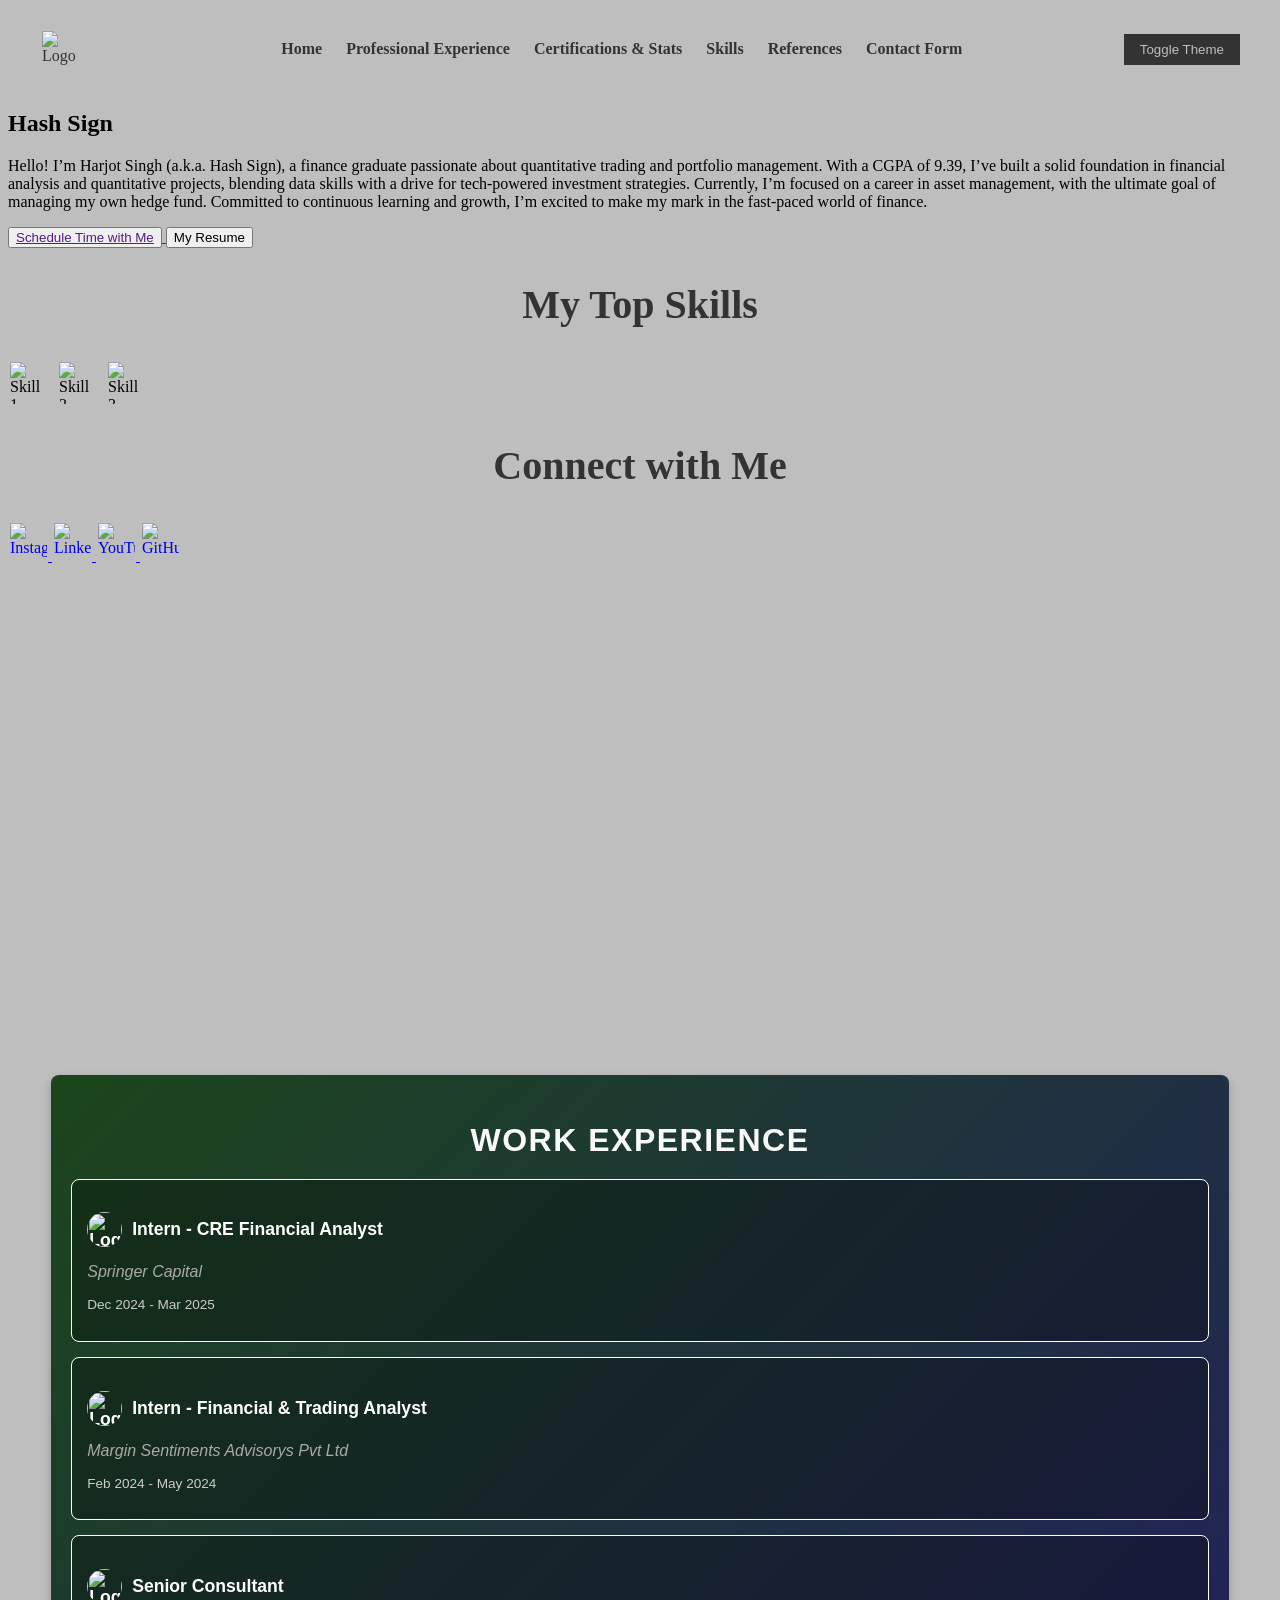
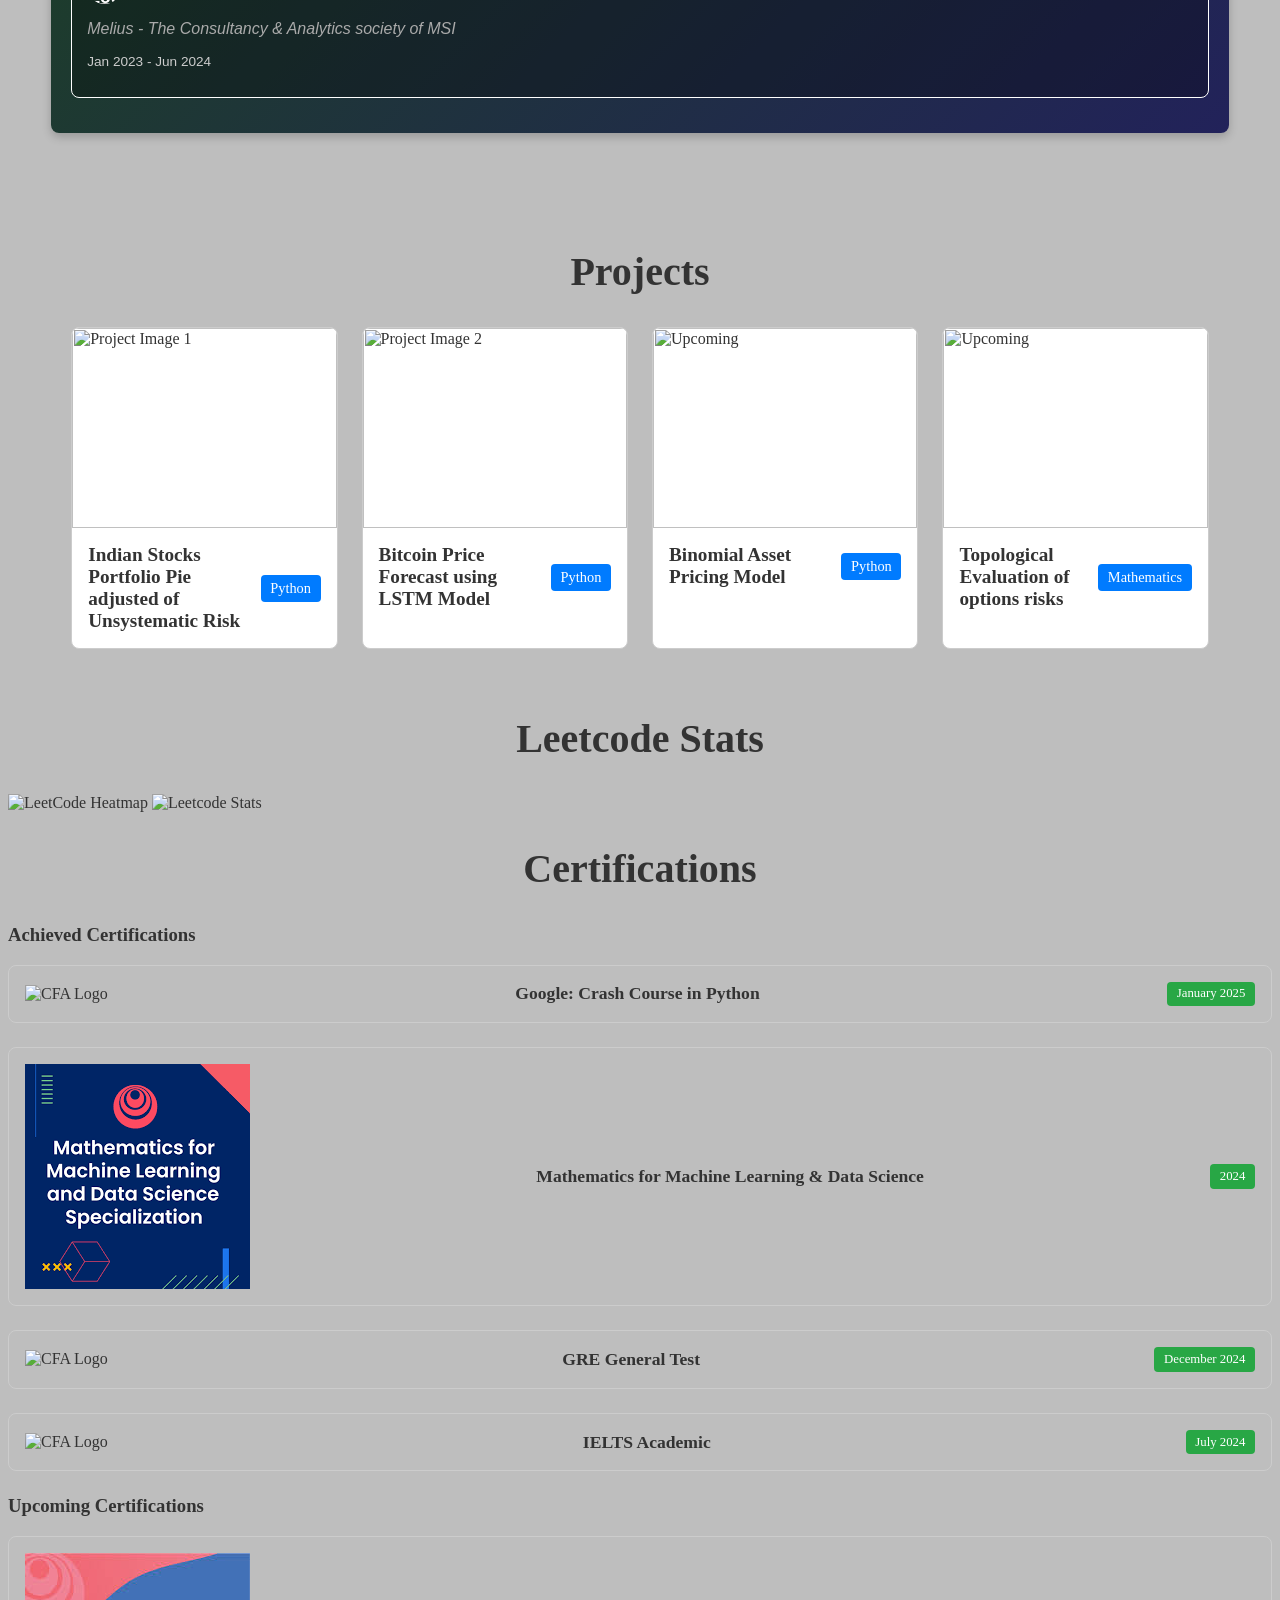
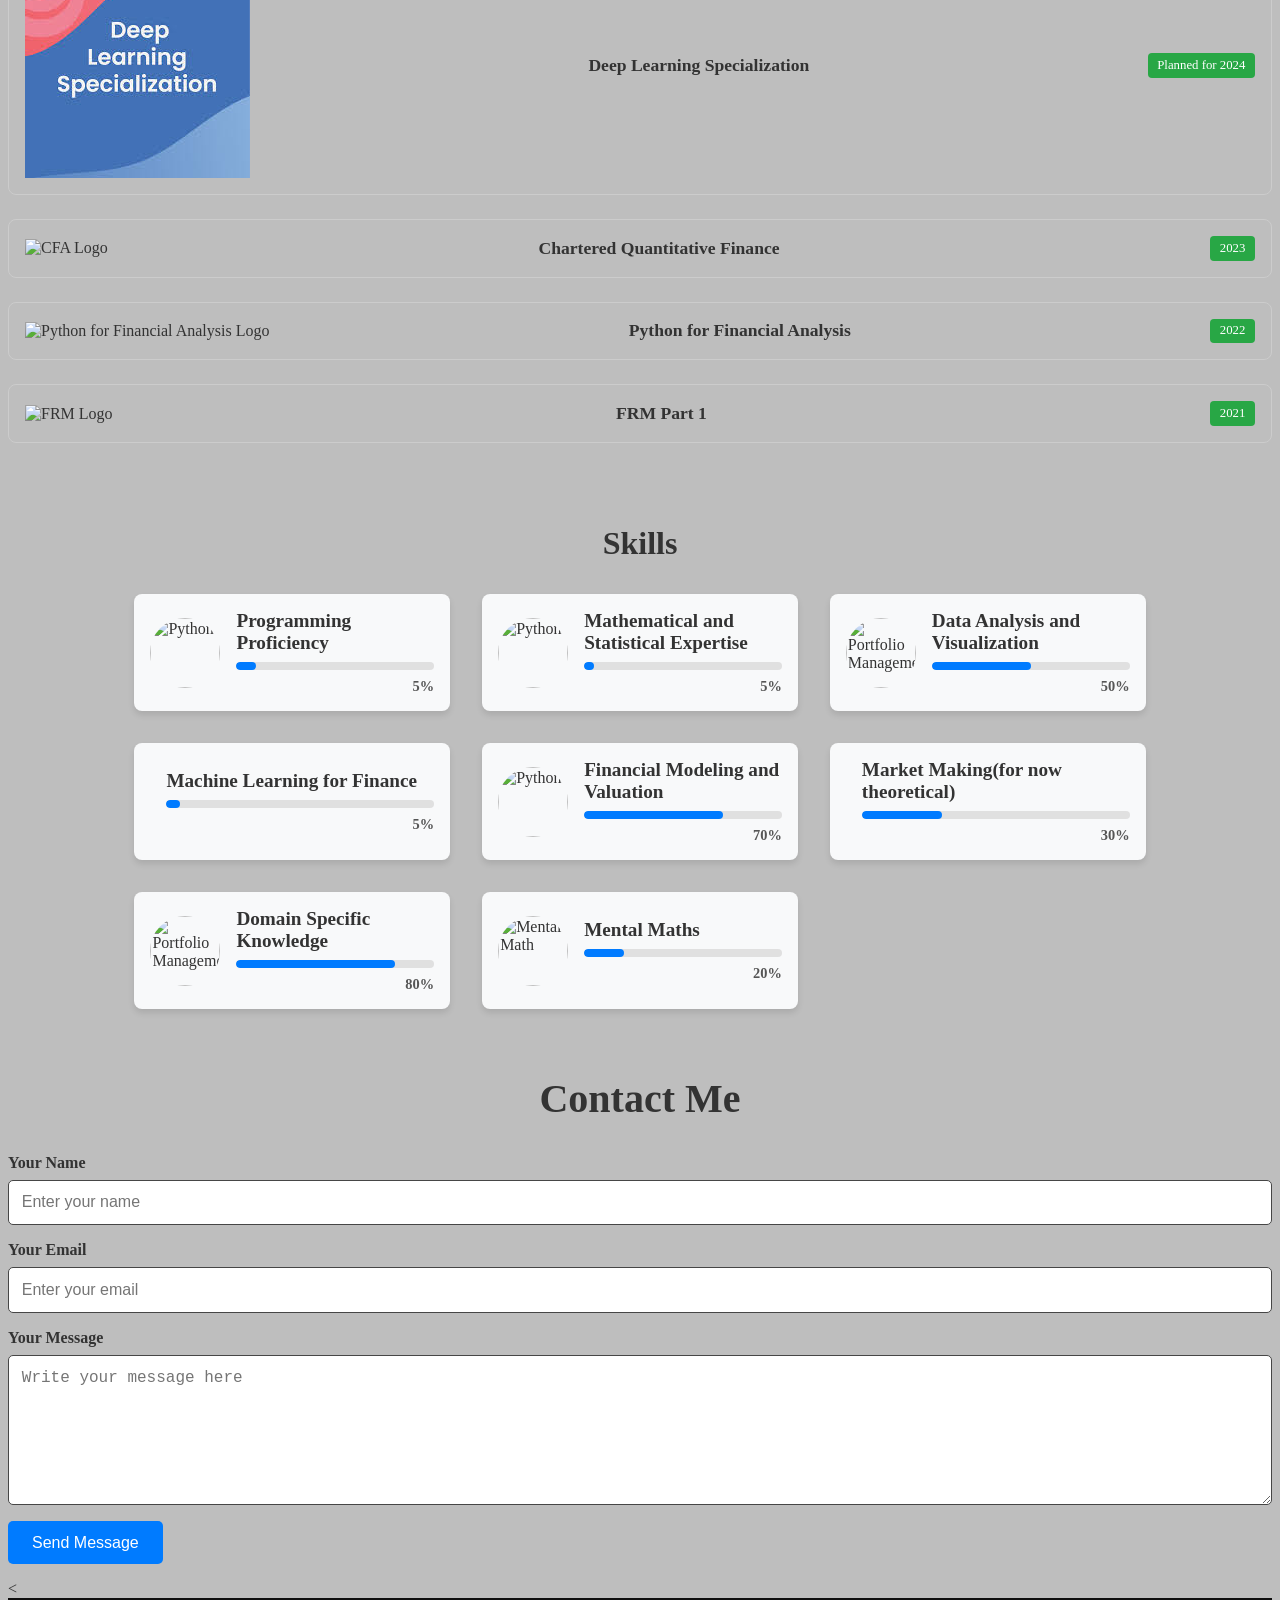
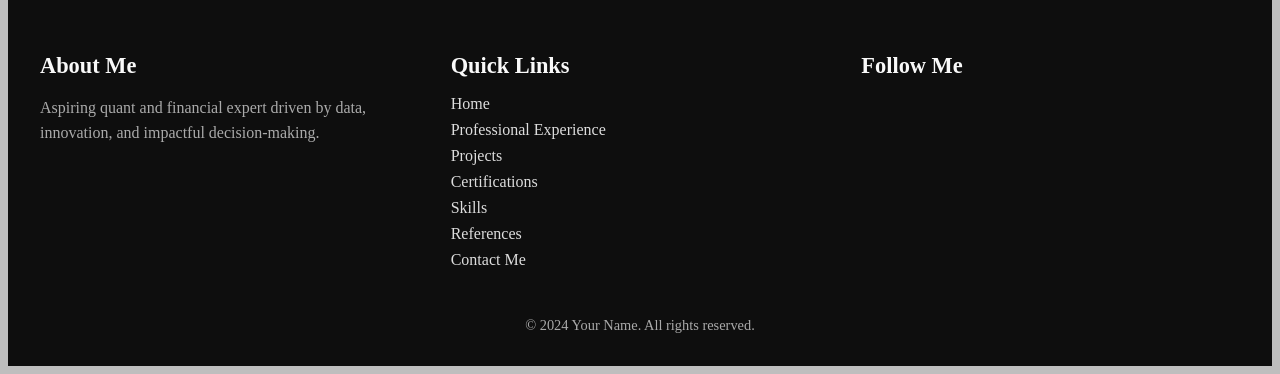
==== Portfolio V2.html @ fdf4fc59 "PortofolioV2 Code" ====
<html lang="en">
<head>
  <meta charset="UTF-8">
  <meta name="viewport" content="width=device-width, initial-scale=1.0">
  <title>Hashsign's Portfolio</title>
  <style>
    :root {
      --bg-light: #bebebe;
      --text-light: #333;
      --bg-dark: #000000;
      --text-dark: #f9f9f9;
    }

    body.light-theme {
      background-color: var(--bg-light);
      color: var(--text-light);
    }

    body.dark-theme {
      background-color: var(--bg-dark);
      color: var(--text-dark);
    }

    .header {
      display: flex;
      justify-content: space-between;
      align-items: center;
      padding: 1rem 2rem;
      background-color: var(--bg-light);
      transition: background-color 0.3s, color 0.3s;
    }

    .header .logo img {
      width: 40px;
      height: 40px;
    }

    .navbar ul {
      list-style: none;
      display: flex;
      gap: 1.5rem;
    }

    .navbar a {
      text-decoration: none;
      color: inherit;
      font-weight: bold;
      transition: color 0.3s;
    }

    .theme-toggle {
      padding: 0.5rem 1rem;
      border: none;
      background-color: var(--text-light);
      color: var(--bg-light);
      cursor: pointer;
      transition: background-color 0.3s, color 0.3s;
    }

    body.dark-theme .header {
      background-color: var(--bg-dark);
    }

    body.dark-theme .theme-toggle {
      background-color: var(--text-dark);
      color: var(--bg-dark);
    }

    @media (max-width: 1024px) {
  .project-grid {
    grid-template-columns: repeat(2, 1fr); /* 2 columns for tablets */
  }
}

@media (max-width: 768px) {
  .project-grid {
    grid-template-columns: 1fr; /* 1 column for mobile */
  }
}

  </style>
</head>
<body class="light-theme">
  <header class="header">
    <div class="logo">
      <img src="C:\Users\91701\Downloads\file.png" alt="Logo">
    </div>
    <nav class="navbar">
      <ul>
        <li><a href="#home">Home</a></li>
        <li><a href="#experience">Professional Experience</a></li>
        <li><a href="#certifications">Certifications & Stats</a></li>
        <li><a href="#skills">Skills</a></li>
        <li><a href="#references">References</a></li>
        <li><a href="#contact">Contact Form</a></li>
      </ul>
    </nav>
    <button class="theme-toggle rounded-lg">Toggle Theme</button>
  </header>

  <script>
    document.querySelector('.theme-toggle').addEventListener('click', () => {
      document.body.classList.toggle('dark-theme');
      document.body.classList.toggle('light-theme');
    });
  </script>

<link href="https://cdn.jsdelivr.net/npm/tailwindcss@2.2.19/dist/tailwind.min.css" rel="stylesheet">
<style>
  /* Additional custom styles */
  .home-section {
    background-color: #bebebe;
    color: rgb(0, 0, 0);
  }

  .icon {
    width: 40px;
    height: 40px;
    object-fit: contain;
  }

  /* For the animations */
  .lottie-container {
    display: flex;
    justify-content: center;
    align-items: center;
  }

  /* Aligning the container */
  .container {
    display: flex;
    flex-direction: column;
    align-items: flex-start;
    justify-content: space-between;
  }

    /* Section Styling */
    .project-section {
      position: relative;
      width: 90%;
      margin: 0 auto;
      padding: 8rem 0;
      border-radius: 12px;
      overflow: hidden;
    }

    /* Background Video */
    .video-background {
      position: absolute;
      top: 0;
      left: 0;
      width: 100%;
      height: 100%;
      object-fit: cover;
      z-index: -1;
      opacity: 0.5; /* Optional: To dim the video */
      animation: fadeIn 10s ease-in-out infinite;
    }

    /* Animation for video */
    @keyframes fadeIn {
      0% {
        opacity: 0;
      }
      50% {
        opacity: 1;
      }
      100% {
        opacity: 0;
      }
    }

    .section-title {
      font-size: 2.5rem;
      font-weight: bold;
      color: rgb(0, 0, 0);
      text-align: center;
      margin-bottom: 1.5rem;
    }

    .project-card {
      transition: transform 0.3s ease-in-out;
    }

    .project-card:hover {
      transform: scale(1.05);
    }

    .group:hover .group-hover\:opacity-100 {
      opacity: 1;
    }

    .group-hover\:opacity-100 {
      opacity: 0;
      transition: opacity 0.3s ease-in-out;
    }
</style>
</head>

<body class="bg-white text-black">

<section id="home" class="flex flex-col lg:flex-row p-4 home-section">
  <!-- Left Side -->
  <div class="w-full lg:w-3/5 ml-8 mb-8 lg:mb-0">
    <h1 class="text-5xl font-bold tracking-wide">
      Hash <span class="text-green-500">Sign</span>
    </h1>
    <p class="mt-4 text-lg text-black">
      Hello! I’m Harjot Singh (a.k.a. Hash Sign), a finance graduate passionate about quantitative trading and portfolio management. With a CGPA of 9.39, I’ve built a solid foundation in financial analysis and quantitative projects, blending data skills with a drive for tech-powered investment strategies. Currently, I’m focused on a career in asset management, with the ultimate goal of managing my own hedge fund. Committed to continuous learning and growth, I’m excited to make my mark in the fast-paced world of finance.
    </p>

    <div class="mt-6 flex space-x-6">
        <button class="bg-purple-900 text-white px-4 py-2 rounded-lg hover:bg-gray-300 transition duration-200 ease-in-out"> <!-- Calendly link widget -->
      <link href="https://assets.calendly.com/assets/external/widget.css" rel="stylesheet">
      <script src="https://assets.calendly.com/assets/external/widget.js" type="text/javascript" async></script>
      <a href="" onclick="Calendly.initPopupWidget({url: 'https://calendly.com/harjotsinghbumbrah?background_color=000000&text_color=ffffff&primary_color=46ff5c'});return false" class="text-white hover:underline">
        Schedule Time with Me
        </button>
      </a>

      <!-- Resume Download -->
      <a href="C:\Users\91701\OneDrive\Desktop\Profile stuff\harjot singh cv Final.docx" download>
        <button class="bg-green-900 text-white px-4 py-2 rounded-lg hover:bg-gray-300 transition duration-200 ease-in-out">
          My Resume
        </button>
      </a>
    </div>

    <div class="flex space-x-6 t-8" style="margin-top: 2rem; justify-content: ;">
      <!-- My Top Skills Section -->
      <div class="w-1/2 flex flex-col items-left">
        <h2 class="text-xl font-semibold mb-4 justify-left">My Top Skills</h2>
        <div class="flex space-x-6">
          <a class="hover:opacity-80" title="Coding">
            <img src="https://cdn.iconscout.com/icon/free/png-256/free-code-icon-download-in-svg-png-gif-file-formats--dev-beautiful-single-color-icons-pack-miscellaneous-460136.png?f=webp&w=256" alt="Skill 1" class="icon" style="width: 45px; height: 45px;">
          </a>
          <a class="hover:opacity-80" title="Excel">
            <img src="https://upload.wikimedia.org/wikipedia/commons/thumb/7/73/Microsoft_Excel_2013-2019_logo.svg/1200px-Microsoft_Excel_2013-2019_logo.svg.png" alt="Skill 2" class="icon" style="width: 45px; height: 45px;">
          </a>
          <a class="hover:opacity-80" title="Quantitative Analysis">
            <img src="https://cdn-icons-png.flaticon.com/512/3898/3898167.png" alt="Skill 3" class="icon" style="width: 45px; height: 45px;">
          </a>
        </div>
      </div>
    
      <!-- Connect with Me Section -->
      <div class="w-1/2 flex flex-col items-left">
        <h2 class="text-xl font-semibold mb-4 justify-left">Connect with Me</h2>
        <div class="flex space-x-6">
          <a href="https://www.instagram.com/hashsignn" class="hover:opacity-80" title="Instagram">
            <img src="https://cdn-icons-png.flaticon.com/512/1384/1384063.png" alt="Instagram" class="icon">
          </a>
          <a href="https://www.linkedin.com/in/hashsign" class="hover:opacity-80" title="LinkedIn">
            <img src="https://encrypted-tbn0.gstatic.com/images?q=tbn:ANd9GcQu8pBeH_oRf2_gRydB1LAKc1cpojYZ990uiw&s" alt="LinkedIn" class="icon">
          </a>
          <a href="https://www.youtube.com/@Hashsignn" class="hover:opacity-80" title="YouTube">
            <img src="https://cdn-icons-png.flaticon.com/512/270/270834.png" alt="YouTube" class="icon">
          </a>
          <a href="https://github.com/HashsignF1" class="hover:opacity-80" title="GitHub">
            <img src="https://cdn.worldvectorlogo.com/logos/github-icon-2.svg" alt="GitHub" class="icon">
          </a>
        </div>
      </div>
    </div>
  </div>    

  <!-- Right Side (Animations) -->
  <div class="w-full lg:w-2/5 flex items-center justify-right mt-8 lg:mt-0 lottie-container">
    <!-- Animation Placeholder -->
    <script src="https://unpkg.com/@dotlottie/player-component@latest/dist/dotlottie-player.mjs" type="module"></script> 
    <dotlottie-player src="https://lottie.host/a9c59b0d-b3c7-428f-a230-1799518fbe53/Qd9DcHjl74.json" background="transparent" speed="1" style="width: 460px; height: 460px;" loop autoplay></dotlottie-player>
  </div>
</section>

<script>
  // JavaScript for Calendly Widget (already embedded)
  window.onload = function() {
    Calendly.initPopupWidget({url: 'https://calendly.com/harjotsinghbumbrah?background_color=000000&text_color=ffffff&primary_color=46ff5c'});
  };
</script>


<section style="
width: 90%; 
margin: 50px auto; 
padding: 20px; 
background: linear-gradient(135deg, #1b461b, #22225a); 
border-radius: 8px; 
font-family: Arial, sans-serif; 
color: #fff;
box-shadow: 0 4px 10px rgba(0, 0, 0, 0.2);">

<h2 style="
  text-align: center; 
  font-size: 2rem; 
  margin-bottom: 20px; 
  text-transform: uppercase; 
  letter-spacing: 1.5px;
  Color:var(--text-dark)">Work Experience</h2>

<!-- <div class="experience" style="
  margin-bottom: 15px; 
  padding: 15px; 
  border: 1px solid #fff; 
  border-radius: 8px; 
  cursor: pointer; 
  background: rgba(0, 0, 0, 0.3); 
  transition: transform 0.3s ease, background 0.3s ease;" 
  onclick="this.querySelector('.expanded-info').style.display = this.querySelector('.expanded-info').style.display === 'block' ? 'none' : 'block'">
  
  <p style="
    font-size: 1.1rem; 
    font-weight: bold; 
    margin-bottom: 5px; 
    display: flex; 
    align-items: center;">
  <script src="https://unpkg.com/@dotlottie/player-component@latest/dist/dotlottie-player.mjs" type="module"></script> 
    <dotlottie-player src="https://lottie.host/63112ea8-68a7-4d41-b53b-ce116d77ce52/S8GcU3rHKn.json" background="transparent" speed="1" style="width: 35px; height: 35px;" loop autoplay alt="Logo" style="margin-right: 10px; border-radius: 50%;"> </dotlottie-player>Portfolio Manager
  </p>
  <p style="
    font-style: italic; 
    color: #aaa;">ABC Investments, Singapore</p>
  <p style="
    font-size: 0.85rem; 
    color: #ccc;">Jan 2021 - Present</p>
  <div class="expanded-info" style="display: none; margin-top: 10px; font-size: 0.9rem; line-height: 1.6;">
    <p>Managed diverse portfolios, increased client returns by 15%, and implemented quantitative investment strategies.</p>
  </div>
</div> -->

<div class="experience" style="
  margin-bottom: 15px; 
  padding: 15px; 
  border: 1px solid #fff; 
  border-radius: 8px; 
  cursor: pointer; 
  background: rgba(0, 0, 0, 0.3); 
  transition: transform 0.3s ease, background 0.3s ease;" 
  onclick="this.querySelector('.expanded-info').style.display = this.querySelector('.expanded-info').style.display === 'block' ? 'none' : 'block'">
  
  <p style="
    font-size: 1.1rem; 
    font-weight: bold; 
    margin-bottom: 5px; 
    display: flex; 
    align-items: center;">
    <img src="C:\Users\91701\OneDrive\Desktop\Portfolio\1663089101673.jpg" alt="Logo" style="margin-right: 10px; border-radius: 50%; width: 35px; height: 35px;">Intern - CRE Financial Analyst 
  </p>
  <p style="
  font-style: italic; 
    color: #aaa;">Springer Capital</p>
  <p style="
    font-size: 0.85rem; 
    color: #ccc;">Dec 2024 - Mar 2025</p>
  <div class="expanded-info" style="display: none; margin-top: 10px; font-size: 0.9rem; line-height: 1.6;">
    <p>Securing Grants for partnered consultancy firm(s) researching, filtering and storing data relevant to Real estate financing and development, FPOC to Investors/Brokers, preparation of Investment and loan decks.</p>
  </div>
</div>

<div class="experience" style="
  margin-bottom: 15px; 
  padding: 15px; 
  border: 1px solid #fff; 
  border-radius: 8px; 
  cursor: pointer; 
  background: rgba(0, 0, 0, 0.3); 
  transition: transform 0.3s ease, background 0.3s ease;" 
  onclick="this.querySelector('.expanded-info').style.display = this.querySelector('.expanded-info').style.display === 'block' ? 'none' : 'block'">
  
  <p style="
    font-size: 1.1rem; 
    font-weight: bold; 
    margin-bottom: 5px; 
    display: flex; 
    align-items: center;">
    <img src="C:\Users\91701\OneDrive\Desktop\Portfolio\1630659324303.jpg" alt="Logo" style="margin-right: 10px; border-radius: 50%;  width: 35px; height: 35px;">Intern - Financial & Trading Analyst  
  </p>
  <p style="
    font-style: italic; 
    color: #aaa;">Margin Sentiments Advisorys Pvt Ltd</p>
  <p style="
    font-size: 0.85rem; 
    color: #ccc;">Feb 2024 - May 2024</p>
  <div class="expanded-info" style="display: none; margin-top: 10px; font-size: 0.9rem; line-height: 1.6;">
    <p>Developed and back-tested trading strategies using technical indicators while analyzing market trends, observed client portfolios, prepared detailed reports, and tailored strategies to diversify risk.</p>
  </div>
</div>

<div class="experience" style="
  margin-bottom: 15px; 
  padding: 15px; 
  border: 1px solid #fff; 
  border-radius: 8px; 
  cursor: pointer; 
  background: rgba(0, 0, 0, 0.3); 
  transition: transform 0.3s ease, background 0.3s ease;" 
  onclick="this.querySelector('.expanded-info').style.display = this.querySelector('.expanded-info').style.display === 'block' ? 'none' : 'block'">
  
  <p style="
    font-size: 1.1rem; 
    font-weight: bold; 
    margin-bottom: 5px; 
    display: flex; 
    align-items: center;">
    <img src="C:\Users\91701\OneDrive\Desktop\Portfolio\meliuscac_cover.jpg" alt="Logo" style="margin-right: 10px; border-radius: 50%;  width: 35px; height: 35px;">Senior Consultant
  </p>
  <p style="
    font-style: italic; 
    color: #aaa;">Melius - The Consultancy & Analytics society of MSI</p>
  <p style="
    font-size: 0.85rem; 
    color: #ccc;">Jan 2023 - Jun 2024</p>
  <div class="expanded-info" style="display: none; margin-top: 10px; font-size: 0.9rem; line-height: 1.6;">
    <p>Led a team of 8 to to provide consultancy to an ed-tech startup, reaching 20,000+ users, and boosted school profitability by 30%. Secured INR 15 lakh CSR funding and managed logistics for 2 major inter-college events.</p>
  </div>
</div>

</section>

  <style>
    /* Styling the "View More" Button */
    .view-more-btn {
      background-color: rgba(255, 255, 255, 0.708);
      color: rgb(0, 0, 0);
      padding: 0.2rem 0.5rem;
      border-radius: 8px;
      cursor: pointer;
      transition: all 0.3s ease-in-out;
      display: inline-block;
      margin-top: 1rem; 
    }
    
    /* Glowing effect when clicked */
    .view-more-btn:active {
      box-shadow: 0 0 15px 5px rgba(139, 46, 216, 0.8);
    }
    
    /* Hide by default */
    .hidden {
      display: none;
    }
  
    /* Styling the full paragraph overlay */
    .absolute {
      position: absolute;
    }
  
    .overflow-auto {
      max-height: 100%;
    }
  </style>
  
  <script>
    function toggleParagraph(id) {
      const element = document.getElementById(id);
      if (element.classList.contains('hidden')) {
        element.classList.remove('hidden');
      } else {
        element.classList.add('hidden');
      }
    }
  </script>
  
  <script>
    function toggleParagraph(id) {
      const element = document.getElementById(id);
      if (element.classList.contains('hidden')) {
        element.classList.remove('hidden');
      } else {
        element.classList.add('hidden');
      }
    }
  </script>
  
 
  <!DOCTYPE html>
  <html lang="en">
  <head>
    <meta charset="UTF-8">
    <meta name="viewport" content="width=device-width, initial-scale=1.0">
    <title>Projects</title>
    <style>
      /* General Section Styling */
      .projects {
        padding: 2rem;
        max-width: 90%;
        margin: 0 auto;
      }
  
      h2 {
        font-size: 2.5rem;
        font-weight: bold;
        color: #333;
        text-align: center;
        margin-bottom: 2rem;
      }
  
      /* Project Grid Layout */
      .project-grid {
        display: grid;
        grid-template-columns: repeat(4, 1fr);
        gap: 1.5rem;
      }
  
      /* Project Item Styling */
      .project-item {
        border: 1px solid #ccc;
        border-radius: 8px;
        overflow: hidden;
        transition: transform 0.3s, background-color 0.3s;
        background-color: #fff;
      }
  
      .project-item:hover {
        transform: scale(1.05);
        background-color: #f5f5f5;
      }
  
      /* Image and Project Content */
      .project-image {
        width: 100%;
        height: 200px;
        object-fit: cover;
      }
  
      .project-content {
        padding: 1rem;
      }
  
      .project-header {
        display: flex;
        justify-content: space-between;
        align-items: center;
      }
  
      .project-title {
        font-size: 1.2rem;
        font-weight: bold;
        margin: 0;
      }
  
      .project-tag {
        font-size: 0.9rem;
        background-color: #007bff;
        color: #fff;
        padding: 0.3rem 0.6rem;
        border-radius: 4px;
      }
  
      /* Details Section */
      .project-details {
        display: none;
        margin-top: 1rem;
        font-size: 0.9rem;
        color: #555;
      }
  
      .project-item.expanded .project-details {
        display: block;
      }
  
      .view-code {
        text-decoration: none;
        color: #007bff;
        font-weight: bold;
      }
    </style>
  </head>
  <body>
  
  <!-- Projects Section -->
  <section class="projects" id="projects p-24">
    <h2>Projects</h2>
  
    <div class="project-grid">
      <!-- Project 1 -->
     <div class="project-item" onclick="toggleProjectDetails(this)"> 
        <img src="C:\Users\91701\OneDrive\Desktop\Portfolio\Screenshot 2024-12-04 081425.png" alt="Project Image 1" class="project-image">
        <div class="project-content">
          <div class="project-header">
            <h3 class="project-title">Indian Stocks Portfolio Pie adjusted of Unsystematic Risk</h3>
            <span class="project-tag">Python</span>
          </div>
          <div class="project-details">
            <p>Unsystematic Risk adjusted weighted-portfolio creation using efficient frontier, performance measures like Sharpe,  Jenson, and Treynor measures while forecasting profit distribution and VaR using Monte Carlo Simulation. resulting in a 41% max return for a window of 252 trading days</p>
            <a href="https://github.com/your-repo" target="_blank" class="view-code">View Code</a>
          </div>
        </div>
      </div>
  
      <!-- Project 2 -->
      <div class="project-item" onclick="toggleProjectDetails(this)">
        <img src="C:\Users\91701\OneDrive\Desktop\Portfolio\Screenshot 2024-12-04 083357.png" alt="Project Image 2" class="project-image">
        <div class="project-content">
          <div class="project-header">
            <h3 class="project-title">Bitcoin Price Forecast using LSTM Model</h3>
            <span class="project-tag">Python</span>
          </div>
          <div class="project-details">
            <p>Forecasted Bitcoin price amidst volatility using the LSTM Model in Python for a trading window of 45 days, achieved model accuracy of 70% in back-testing.</p>
            <a href="https://github.com/your-repo" target="_blank" class="view-code">View Code</a>
          </div>
        </div>
      </div>
  
      <!-- Project 3 -->
      <div class="project-item" onclick="toggleProjectDetails(this)">
        <img src="https://via.placeholder.com/400x200" alt="Upcoming" class="project-image">
        <div class="project-content">
          <div class="project-header">
            <h3 class="project-title">Binomial Asset Pricing Model</h3>
            <span class="project-tag">Python</span>
          </div>
          <div class="project-details">
            <p></p>
            <a href="https://github.com/your-repo" target="_blank" class="view-code">View Code</a>
          </div>
        </div>
      </div>
  
      <!-- Project 4 -->
      <div class="project-item" onclick="toggleProjectDetails(this)">
        <img src="https://via.placeholder.com/400x200" alt="Upcoming" class="project-image">
        <div class="project-content">
          <div class="project-header">
            <h3 class="project-title">Topological Evaluation of options risks</h3>
            <span class="project-tag">Mathematics</span>
          </div>
          <div class="project-details">
            <p></p>
            <a href="https://github.com/your-repo" target="_blank" class="view-code">View Code</a>
          </div>
        </div>
      </div>

    </div>
  </section>
  
  <script>
    function toggleProjectDetails(projectItem) {
      projectItem.classList.toggle('expanded');
    }
  </script>
  
  <section id="certifications" class="p-24">
    <div class="flex">
      <!-- Leetcode Stats Section -->
      <div class="w-1/3">
        <h2 class="text-2xl font-bold text-black">Leetcode Stats</h2>
        <img src="https://leetcard.jacoblin.cool/HashSign?theme=light&font=Jaldi&ext=heatmap" 
             alt="LeetCode Heatmap" 
             class="w-full h-auto mb-4">
        <img src="https://github-readme-stats.vercel.app/api?username=HashsignF1&theme=vue&show_icons=true" 
             alt="Leetcode Stats" 
             class="w-full h-auto mb-4">
      </div>
  
     
     <!-- Certifications Section -->
     <div class="w-2/3 pl-8">
      <h2 class="text-2xl font-bold text-black">Certifications</h2><!-- Achieved Certifications -->
      <div class="w-full mt-4">
        <h3 class="text-xl font-semibold">Achieved Certifications</h3>
        <div class="certification-item" onclick="toggleCertificationDetails(this)">
          <div class="certification-header">
            <!-- Certification Logo -->
            <img src="https://s3.amazonaws.com/coursera_assets/meta_images/generated/XDP/XDP~COURSE!~python-crash-course/XDP~COURSE!~python-crash-course.jpeg" alt="CFA Logo" class="w-12 h-12 mr-4">
            <h3 class="certification-title">Google: Crash Course in Python</h3>
            <span class="certification-badge">January 2025</span>
          </div>
          <div class="certification-details">
            <p></p>
          </div>
        </div>

        <div class="certification-item">
          <div class="certification-header">
            <!-- Certification Logo -->
            <img src="[data-uri]" alt="FRM Part 2 Logo" class="w-12 h-12 mr-4">
            <h3 class="certification-title">Mathematics for Machine Learning & Data Science</h3>
            <span class="certification-badge">2024</span>
          </div>
          <div class="certification-details">
            <p>Preparing for FRM Part 2, focusing on risk management strategies and credit risk measurement.</p>
          </div>
        </div>

        <div class="certification-item" onclick="toggleCertificationDetails(this)">
          <div class="certification-header">
            <!-- Certification Logo -->
            <img src="https://encrypted-tbn0.gstatic.com/images?q=tbn:ANd9GcRWloJGyrX7ADZo8zvzKYrh_sOeg961ArCF-Q&s" alt="CFA Logo" class="w-12 h-12 mr-4">
            <h3 class="certification-title">GRE General Test</h3>
            <span class="certification-badge">December 2024</span>
          </div>
          <div class="certification-details">
            <p></p>
          </div>
        </div>

        <div class="certification-item" onclick="toggleCertificationDetails(this)">
          <div class="certification-header">
            <!-- Certification Logo -->
            <img src="https://encrypted-tbn0.gstatic.com/images?q=tbn:ANd9GcRxS1BsAyugAuw0gnPDh084eDrTkA59oXRVbA&s" alt="CFA Logo" class="w-12 h-12 mr-4">
            <h3 class="certification-title justify-content">IELTS Academic</h3>
            <span class="certification-badge">July 2024</span>
          </div>
          <div class="certification-details">
            <p><B>Listening: 9 Speaking: 7.5 Writing: 7.5 Reading: 9 Overall: 8.5/9</B></p>
          </div>
        </div>
       </div> 
  
                
                <div class="w-full mt-8">
                  <h3 class="text-xl font-semibold">Upcoming Certifications</h3>
                  <div class="certification-item">
                    <div class="certification-header">
                      <!-- Certification Logo -->
                      <img src="[data-uri]" alt="CFA Level 2 Logo" class="w-12 h-12 mr-4">
                      <h3 class="certification-title">Deep Learning Specialization</h3>
                      <span class="certification-badge">Planned for 2024</span>
                    </div>
                    <div class="certification-details">
                      <p>
                        Hyperparameter Tuning, Regularization and Optimization, Structuring Machine Learning Projects, Convolutional Neural Network, Sequence Models</p>
                    </div>
                  </div>
        
                  
                  <div class="certification-item" onclick="toggleCertificationDetails(this)">
                    <div class="certification-header">
                      <!-- Certification Logo -->
                      <img src="https://yt3.googleusercontent.com/ytc/AIdro_ni4mmp6vq0HHyPP7J0JxiZGa-Jfp3PPfM5bvQArv9sYQ=s900-c-k-c0x00ffffff-no-rj" alt="CFA Logo" class="w-12 h-12 mr-4">
                      <h3 class="certification-title">Chartered Quantitative Finance</h3>
                      <span class="certification-badge">2023</span>
                    </div>
                    <div class="certification-details">
                      <p></p>
                    </div>
                  </div>
      
                  <div class="certification-item" onclick="toggleCertificationDetails(this)">
                    <div class="certification-header">
                      <!-- Certification Logo -->
                      <img src="https://images.credly.com/images/b790eb12-ecb3-4b94-89be-61aa40c92e7c/image.png" alt="Python for Financial Analysis Logo" class="w-12 h-12 mr-4">
                      <h3 class="certification-title">Python for Financial Analysis</h3>
                      <span class="certification-badge">2022</span>
                    </div>
                    <div class="certification-details">
                      <p></p>
                    </div>
                  </div> 
      
                  <div class="certification-item" onclick="toggleCertificationDetails(this)">
                    <div class="certification-header">
                      <!-- Certification Logo --->
                      <img src="https://www.garp.org/hubfs/Portal/Certificates/certifiedFRM.png" alt="FRM Logo" class="w-12 h-12 mr-4">
                      <h3 class="certification-title">FRM Part 1</h3>
                      <span class="certification-badge">2021</span>
                    </div>
                    <div class="certification-details">
                      <p></p>
                    </div>
                  </div>
                </div>
              </div>    
              </div>

              
      <style>
        .certifications {
          padding: 3rem;
          max-width: 600px;
          margin: 0 auto;
        }
        
        .certification-item {
          border: 1px solid #ccc;
          border-radius: 8px;
          padding: 1rem;
          margin-bottom: 1.5rem;
          transition: transform 0.3s, background-color 0.3s;
          cursor: pointer;
        }
        
        .certification-item:hover {
          transform: scale(1.02);
          background-color: #f5f5f5;
        }
        
        .certification-header {
          display: flex;
          justify-content: space-between;
          align-items: center;
        }
        
        .certification-title {
          font-size: 1.1rem;
          font-weight: bold;
          margin: 0;
        }
        
        .certification-details {
          display: none;
          margin-top: 1rem;
          font-size: 0.9rem;
          color: #555;
        }
        
        .certification-item.expanded .certification-details {
          display: block;
        }
        
        .certification-badge {
          background-color: #28a745;
          color: #fff;
          padding: 0.3rem 0.6rem;
          border-radius: 4px;
          font-size: 0.8rem;
        }
      </style>
    <script>
    function toggleCertificationDetails(element) {
      element.classList.toggle('expanded');
    }
    </script>
  </section>

  
<section class="skills-section" id="skills">
  <h2 class="skills-title">Skills</h2>

  <div class="skills-grid">
    <!-- Skill 1 -->
    <div class="skill-item">
      <div class="skill-media">
        <img src="https://encrypted-tbn0.gstatic.com/images?q=tbn:ANd9GcSq0Pw0WiD1CJI4ZKFwmjP9uaatqk5ICQSglA&s" alt="Python" />
      </div>
      <div class="skill-content">
        <h3> Programming Proficiency</h3>
        <div class="skill-bar">
          <div class="skill-bar-fill" style="width: 10%;"></div>
        </div>
        <span class="skill-percentage">5%</span>
      </div>
    </div>

    <!-- Skill 2 -->
    <div class="skill-item">
      <div class="skill-media">
        <img src="https://encrypted-tbn0.gstatic.com/images?q=tbn:ANd9GcTHM_CoW4bvRmaDACxbyYpjcQkhkX1hOfDaBw&s" alt="Python" />
      </div>
      <div class="skill-content">
        <h3>Mathematical and Statistical Expertise        </h3>
        <div class="skill-bar">
          <div class="skill-bar-fill" style="width: 5%;"></div>
        </div>
        <span class="skill-percentage">5%</span>
      </div>
    </div>

    <!-- Skill 3 -->
    <div class="skill-item">
      <div class="skill-media">
        <img src="https://upload.wikimedia.org/wikipedia/commons/d/dc/Black-Scholes_surface_plot_with_random_paths.svg" alt="Portfolio Management" />
      </div>
      <div class="skill-content">
        <h3>Data Analysis and Visualization</h3>
        <div class="skill-bar">
          <div class="skill-bar-fill" style="width: 50%;"></div>
        </div>
        <span class="skill-percentage">50%</span>
      </div>
    </div>

    <!-- Skill 4 -->
    <div class="skill-item">
      <div class="skill-media">
        <script src="https://unpkg.com/@dotlottie/player-component@2.7.12/dist/dotlottie-player.mjs" type="module"></script>
        <dotlottie-player src="https://lottie.host/698ba59d-f220-474a-99a0-89bed214f432/lD6kLr7hUi.lottie" background="transparent" speed="1" style="width: 100px; height: 100px" loop autoplay></dotlottie-player>
      </div>
      <div class="skill-content">
        <h3>Machine Learning for Finance
        </h3>
        <div class="skill-bar">
          <div class="skill-bar-fill" style="width: 5%;"></div>
        </div>
        <span class="skill-percentage">5%</span>
      </div>
    </div>
  
     <!-- Skill 1 -->
     <div class="skill-item">
      <div class="skill-media">
        <img src="https://upload.wikimedia.org/wikipedia/commons/thumb/7/73/Microsoft_Excel_2013-2019_logo.svg/1200px-Microsoft_Excel_2013-2019_logo.svg.png" alt="Python" />
      </div>
      <div class="skill-content">
        <h3>Financial Modeling and Valuation</h3>
        <div class="skill-bar">
          <div class="skill-bar-fill" style="width: 70%;"></div>
        </div>
        <span class="skill-percentage">70%</span>
      </div>
    </div>

    <!-- Skill 2 -->
    <div class="skill-item">
      <div class="skill-media">
        <script src="https://unpkg.com/@dotlottie/player-component@2.7.12/dist/dotlottie-player.mjs" type="module"></script>
        <dotlottie-player src="https://lottie.host/9222508b-b0eb-4ce8-82b7-01c5ff9fa49d/Bnm9uK6x9E.lottie"  background="transparent" speed="1" style="width: 100x; height: 100px;" loop autoplay></dotlottie-player>
      </div>
      <div class="skill-content">
        <h3>Market Making(for now theoretical)</h3>
        <div class="skill-bar">
          <div class="skill-bar-fill" style="width: 30%;"></div>
        </div>
        <span class="skill-percentage">30%</span>
      </div>
    </div>

    <!-- Skill 3 -->
    <div class="skill-item">
      <div class="skill-media">
        <img src="https://encrypted-tbn0.gstatic.com/images?q=tbn:ANd9GcQVSMTj6JTtosfSVFH8S96_EID-ExWay3ncaA&s" alt="Portfolio Management" />
      </div>
      <div class="skill-content">
        <h3>Domain Specific Knowledge</h3>
        <div class="skill-bar">
          <div class="skill-bar-fill" style="width: 80%;"></div>
        </div>
        <span class="skill-percentage">80%</span>
      </div>
    </div>

    <!-- Skill 4 -->
    <div class="skill-item">
      <div class="skill-media">
       <img src= "https://encrypted-tbn0.gstatic.com/images?q=tbn:ANd9GcSlfaWsqOmsGpyKbi0fAUaQMi_IfSIaK3KzhQ&s" alt = "Mental Math"></image>
      </div>
      <div class="skill-content">
        <h3>Mental Maths</h3>
        <div class="skill-bar">
          <div class="skill-bar-fill" style="width: 20%;"></div>
        </div>
        <span class="skill-percentage">20%</span>
      </div>
    </div>
    </div>
</section>

<style>
  .skills-section {
    width: 80%;
    margin: 0 auto;
    padding: 2rem 0;
  }

  .skills-title {
    text-align: center;
    font-size: 2rem;
    margin-bottom: 2rem;
    font-weight: bold;
  }

  .skills-grid {
    display: grid;
    grid-template-columns: repeat(auto-fit, minmax(300px, 1fr));
    gap: 2rem;
  }

  .skill-item {
    display: flex;
    align-items: center;
    background-color: #f8f9fa;
    padding: 1rem;
    border-radius: 8px;
    box-shadow: 0 4px 6px rgba(0, 0, 0, 0.1);
    transition: transform 0.3s;
  }

  .skill-item:hover {
    transform: translateY(-5px);
  }

  .skill-media {
    margin-right: 1rem;
    flex-shrink: 0;
  }

  .skill-media img,
  .skill-media dotlottie-player {
    width: 70px;
    height: 70px;
    border-radius: 50%;
    object-fit: cover;
  }

  .skill-content {
    flex-grow: 1;
  }

  .skill-content h3 {
    margin: 0 0 0.5rem;
    font-size: 1.2rem;
    font-weight: bold;
  }

  .skill-bar {
    position: relative;
    height: 8px;
    background-color: #e0e0e0;
    border-radius: 4px;
    margin: 0.5rem 0;
    overflow: hidden;
  }

  .skill-bar-fill {
    height: 100%;
    background-color: #007bff;
    border-radius: 4px;
    transition: width 0.5s ease-in-out;
  }

  .skill-percentage {
    font-size: 0.9rem;
    font-weight: bold;
    color: #555;
    display: block;
    text-align: right;
  }
</style>

<script>
  // Animate skill bars on load
  window.addEventListener('load', () => {
    const skillBars = document.querySelectorAll('.skill-bar-fill');
    skillBars.forEach(bar => {
      const width = bar.style.width;
      bar.style.width = '0%';
      setTimeout(() => {
        bar.style.width = width;
      }, 200);
    });
  });
</script>

<!--
<section class="linkedin-references" id="references">
  <h2 class="references-title">LinkedIn References</h2>

  <div class="references-grid">
    <!-- Example Reference Item 
    <div class="reference-item">
      <div class="reference-header">
        <img src="path-to-profile-picture.jpg" alt="Profile Picture" class="reference-img" />
        <div>
          <h3 class="reference-name">John Doe</h3>
          <p class="reference-role">Senior Manager at XYZ Corp</p>
        </div>
      </div>
      <p class="reference-text">
        "Working with you was an absolute pleasure! Your exceptional skills in quantitative modeling and portfolio management made a significant impact on our team."
      </p>
    </div>

    <!-- More reference items can be added dynamically 
  </div>
</section>

<style>
  .linkedin-references {
    width: 80%;
    margin: 0 auto;
    padding: 2rem 0;
  }

  .references-title {
    text-align: center;
    font-size: 2rem;
    margin-bottom: 2rem;
    font-weight: bold;
  }

  .references-grid {
    display: grid;
    grid-template-columns: repeat(auto-fit, minmax(300px, 1fr));
    gap: 2rem;
  }

  .reference-item {
    background-color: #f8f9fa;
    padding: 1.5rem;
    border-radius: 8px;
    box-shadow: 0 4px 6px rgba(0, 0, 0, 0.1);
    transition: transform 0.3s;
  }

  .reference-item:hover {
    transform: translateY(-5px);
  }

  .reference-header {
    display: flex;
    align-items: center;
    margin-bottom: 1rem;
  }

  .reference-img {
    width: 60px;
    height: 60px;
    border-radius: 50%;
    margin-right: 1rem;
    object-fit: cover;
  }

  .reference-name {
    font-size: 1.2rem;
    font-weight: bold;
    margin: 0;
  }

  .reference-role {
    font-size: 0.9rem;
    color: #555;
  }

  .reference-text {
    font-size: 1rem;
    line-height: 1.5;
    color: #333;
  }
</style>

<script>
  // Dynamic Reference Loading
  const referencesData = [
    {
      name: "John Doe",
      role: "Senior Manager at XYZ Corp",
      profileImg: "path-to-john-image.jpg",
      text: "Working with you was an absolute pleasure! Your exceptional skills in quantitative modeling and portfolio management made a significant impact on our team."
    },
    {
      name: "Jane Smith",
      role: "CEO at ABC Inc",
      profileImg: "path-to-jane-image.jpg",
      text: "Your professionalism and expertise in Python and machine learning are unmatched. Highly recommended!"
    }
    // Add more references here
  ];

  const referencesGrid = document.querySelector('.references-grid');

  referencesData.forEach(ref => {
    const referenceItem = document.createElement('div');
    referenceItem.classList.add('reference-item');
    referenceItem.innerHTML = `
      <div class="reference-header">
        <img src="${ref.profileImg}" alt="${ref.name}" class="reference-img" />
        <div>
          <h3 class="reference-name">${ref.name}</h3>
          <p class="reference-role">${ref.role}</p>
        </div>
      </div>
      <p class="reference-text">${ref.text}</p>
    `;
    referencesGrid.appendChild(referenceItem);
  });
</script> -->
 
<section id="contact" class="p-8 flex">
  <style>
    .contact-form {
      padding: 2rem;
      max-width: 600px;
      margin: 0 auto;
    }

    .contact-form h2 {
      margin-bottom: 1.5rem;
      font-size: 1.5rem;
    }

    .form-group {
      margin-bottom: 1rem;
    }

    .form-group label {
      display: block;
      font-weight: bold;
      margin-bottom: 0.5rem;
    }

    .form-group input,
    .form-group textarea {
      width: 100%;
      padding: 0.8rem;
      font-size: 1rem;
      border: 1px solid #464646;
      border-radius: 5px;
      box-sizing: border-box;
    }

    .form-group textarea {
      resize: vertical;
      height: 150px;
    }

    .contact-btn {
      background-color: #007bff;
      color: #fff;
      border: none;
      padding: 0.8rem 1.5rem;
      font-size: 1rem;
      border-radius: 5px;
      cursor: pointer;
      transition: background-color 0.3s;
    }

    .contact-btn:hover {
      background-color: #0056b3;
    }
  </style>
</head>
<body>
        <script src="https://unpkg.com/@dotlottie/player-component@latest/dist/dotlottie-player.mjs" type="module"></script> 
  
        <dotlottie-player src="https://lottie.host/9e50cd8d-40b0-4aef-9915-1d02223510f3/8ZqHjN1XLL.json" background="transparent" speed="1" style="width: 450px; height: 450px;" loop autoplay></dotlottie-player>
      
        </div align = center>
        <div class="w-2/3 p-6 rounded">
    <h2>Contact Me</h2>
    <form action="mailto:your-email@example.com" method="POST" enctype="text/plain">
      <div class="form-group">
        <label for="name">Your Name</label>
        <input type="text" id="name" name="name" placeholder="Enter your name" required>
      </div>

      <div class="form-group">
        <label for="email">Your Email</label>
        <input type="email" id="email" name="email" placeholder="Enter your email" required>
      </div>

      <div class="form-group">
        <label for="message">Your Message</label>
        <textarea id="message" name="message" placeholder="Write your message here" required></textarea>
      </div>

      <button type="submit" class="contact-btn">Send Message</button>
    </form>
  </section>

  <<footer>
    <div class="footer-container">
      <!-- About Me Section -->
      <div class="footer-section">
        <h3>About Me</h3>
        <p>
          Aspiring quant and financial expert driven by data, innovation, and impactful decision-making.
        </p>
      </div>
  
      <!-- Quick Links Section -->
      <div class="footer-section">
        <h3>Quick Links</h3>
        <ul>
          <li><a href="#home">Home</a></li>
          <li><a href="#professional-experience">Professional Experience</a></li>
          <li><a href="#projects">Projects</a></li>
          <li><a href="#certifications">Certifications</a></li>
          <li><a href="#skills">Skills</a></li>
          <li><a href="#references">References</a></li>
          <li><a href="#contact">Contact Me</a></li>
        </ul>
      </div>
  
      <!-- Follow Me Section -->
      <div class="footer-section">
        <h3>Follow Me</h3>
        <div class="social-links">
          <a href="https://linkedin.com/in/your-profile" target="_blank" aria-label="LinkedIn" class="social-icon">
            <i class="fab fa-linkedin"></i>
          </a>
          <a href="https://github.com/your-profile" target="_blank" aria-label="GitHub" class="social-icon">
            <i class="fab fa-github"></i>
          </a>
          <a href="https://twitter.com/your-profile" target="_blank" aria-label="Twitter" class="social-icon">
            <i class="fab fa-twitter"></i>
          </a>
          <a href="mailto:your-email@example.com" aria-label="Email" class="social-icon">
            <i class="fas fa-envelope"></i>
          </a>
        </div>
      </div>
    </div>
  
    <div class="footer-bottom">
      &copy; 2024 Your Name. All rights reserved.
    </div>
  </footer>
  <style>
    footer {
      background-color: #0e0e0e;
      color: #fff;
      padding: 2rem 1rem;
      font-size: 1rem;
    }
  
    .footer-container {
      display: flex;
      flex-wrap: wrap;
      justify-content: space-between;
      gap: 2rem;
      max-width: 1200px;
      margin: 0 auto;
    }
  
    .footer-section {
      flex: 1;
      min-width: 250px;
    }
  
    .footer-section h3 {
      font-size: 1.4rem;
      margin-bottom: 1rem;
      color: #f9f9f9;
    }
  
    .footer-section p {
      line-height: 1.6;
      color: #aaa;
    }
  
    .footer-section ul {
      list-style: none;
      padding: 0;
    }
  
    .footer-section ul li {
      margin: 0.5rem 0;
    }
  
    .footer-section ul li a {
      text-decoration: none;
      color: #ddd;
      transition: color 0.3s;
    }
  
    .footer-section ul li a:hover {
      color: #19562d;
    }
  
    .social-links {
      display: flex;
      gap: 1rem;
      margin-top: 1rem;
    }
  
    .social-icon {
      color: #ddd;
      font-size: 1.5rem;
      transition: color 0.3s;
    }
  
    .social-icon:hover {
      color: #482044;
    }
  
    .footer-bottom {
      text-align: center;
      margin-top: 2rem;
      font-size: 0.9rem;
      color: #aaa;
    }
  </style>
  
</body>
</html>
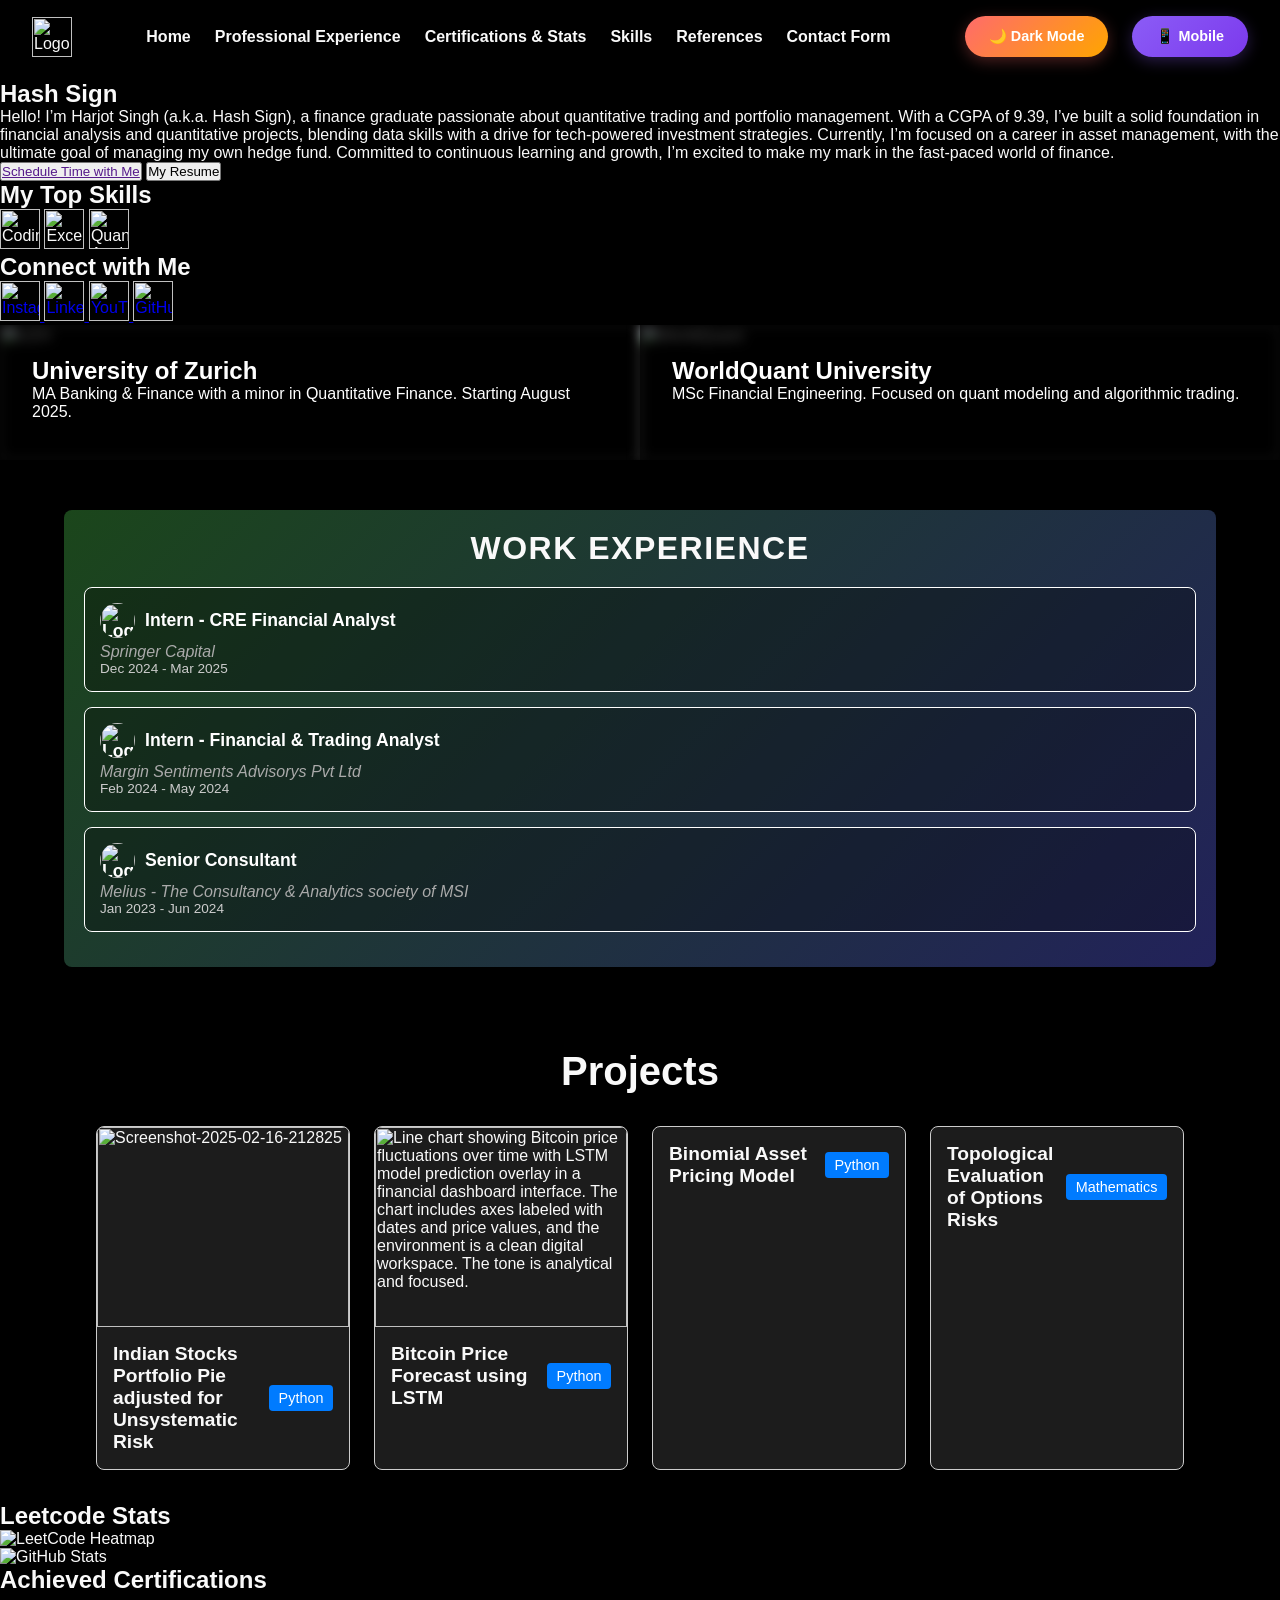
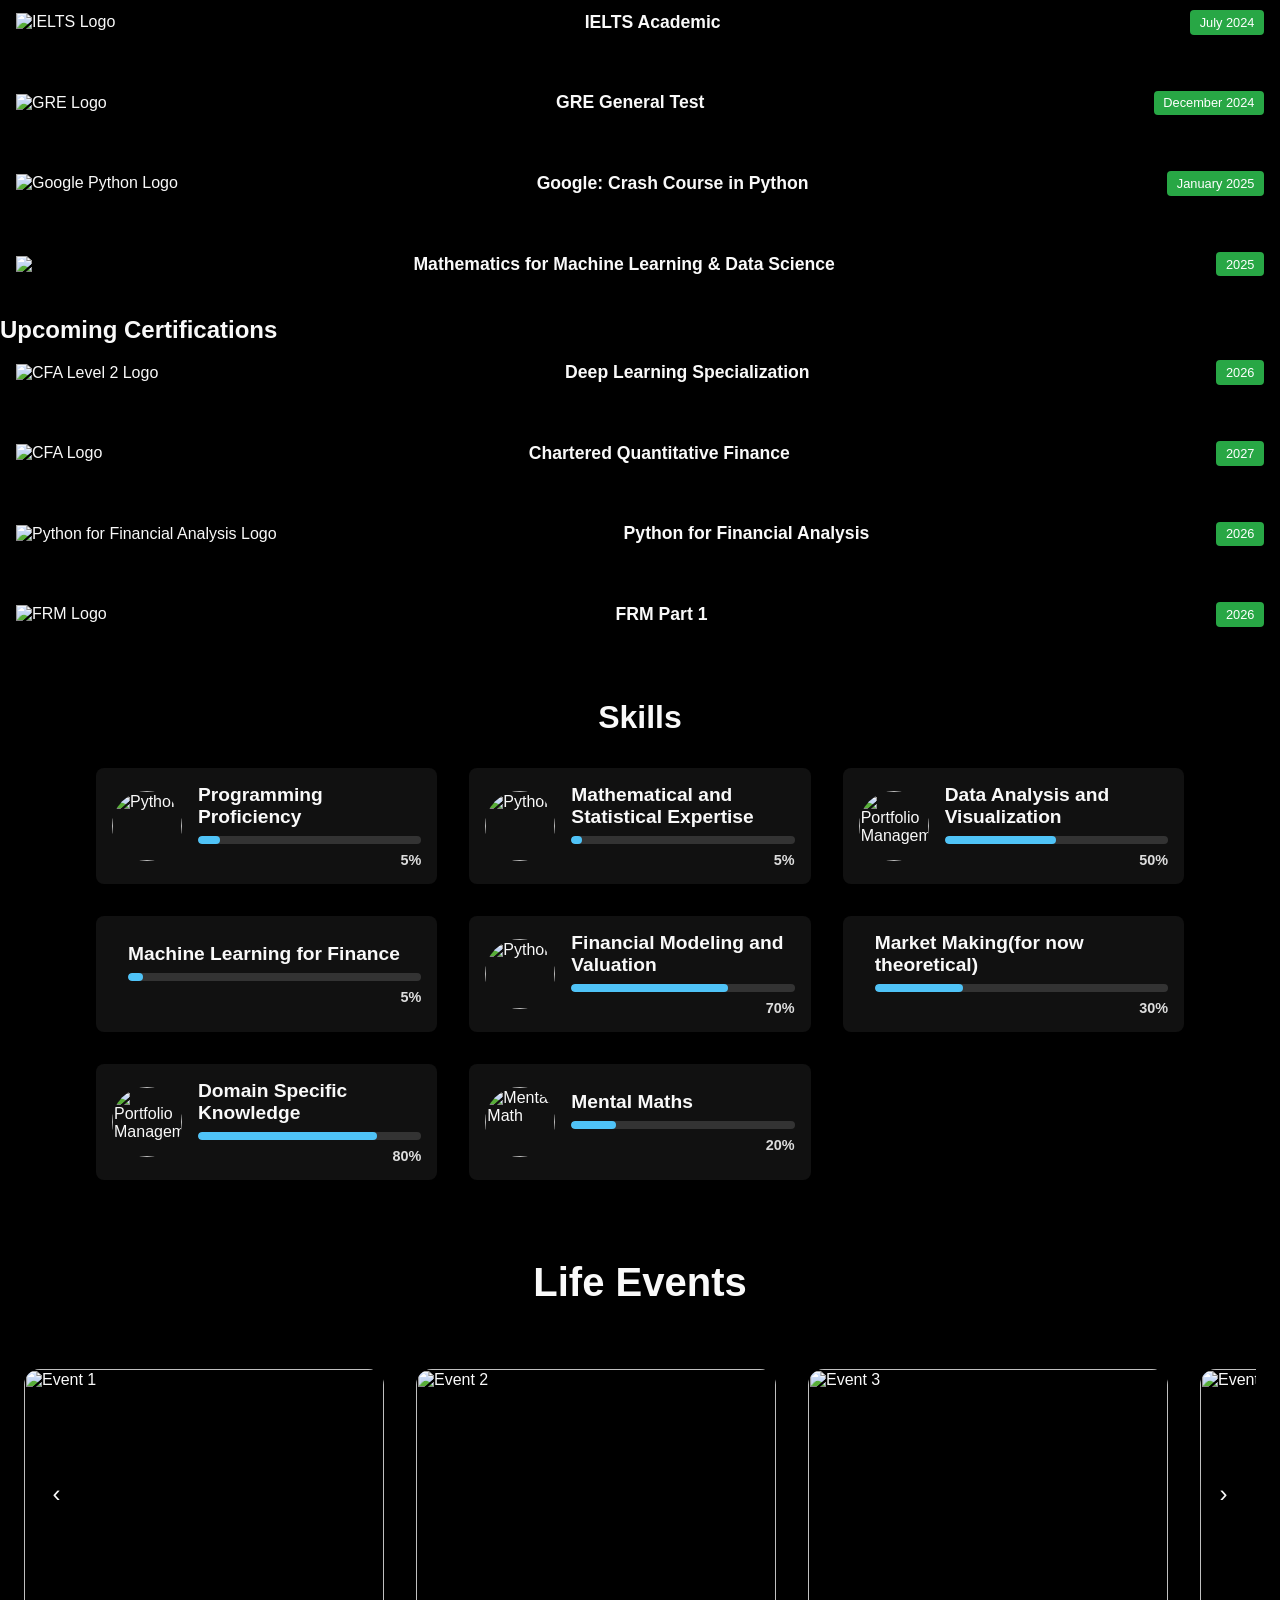
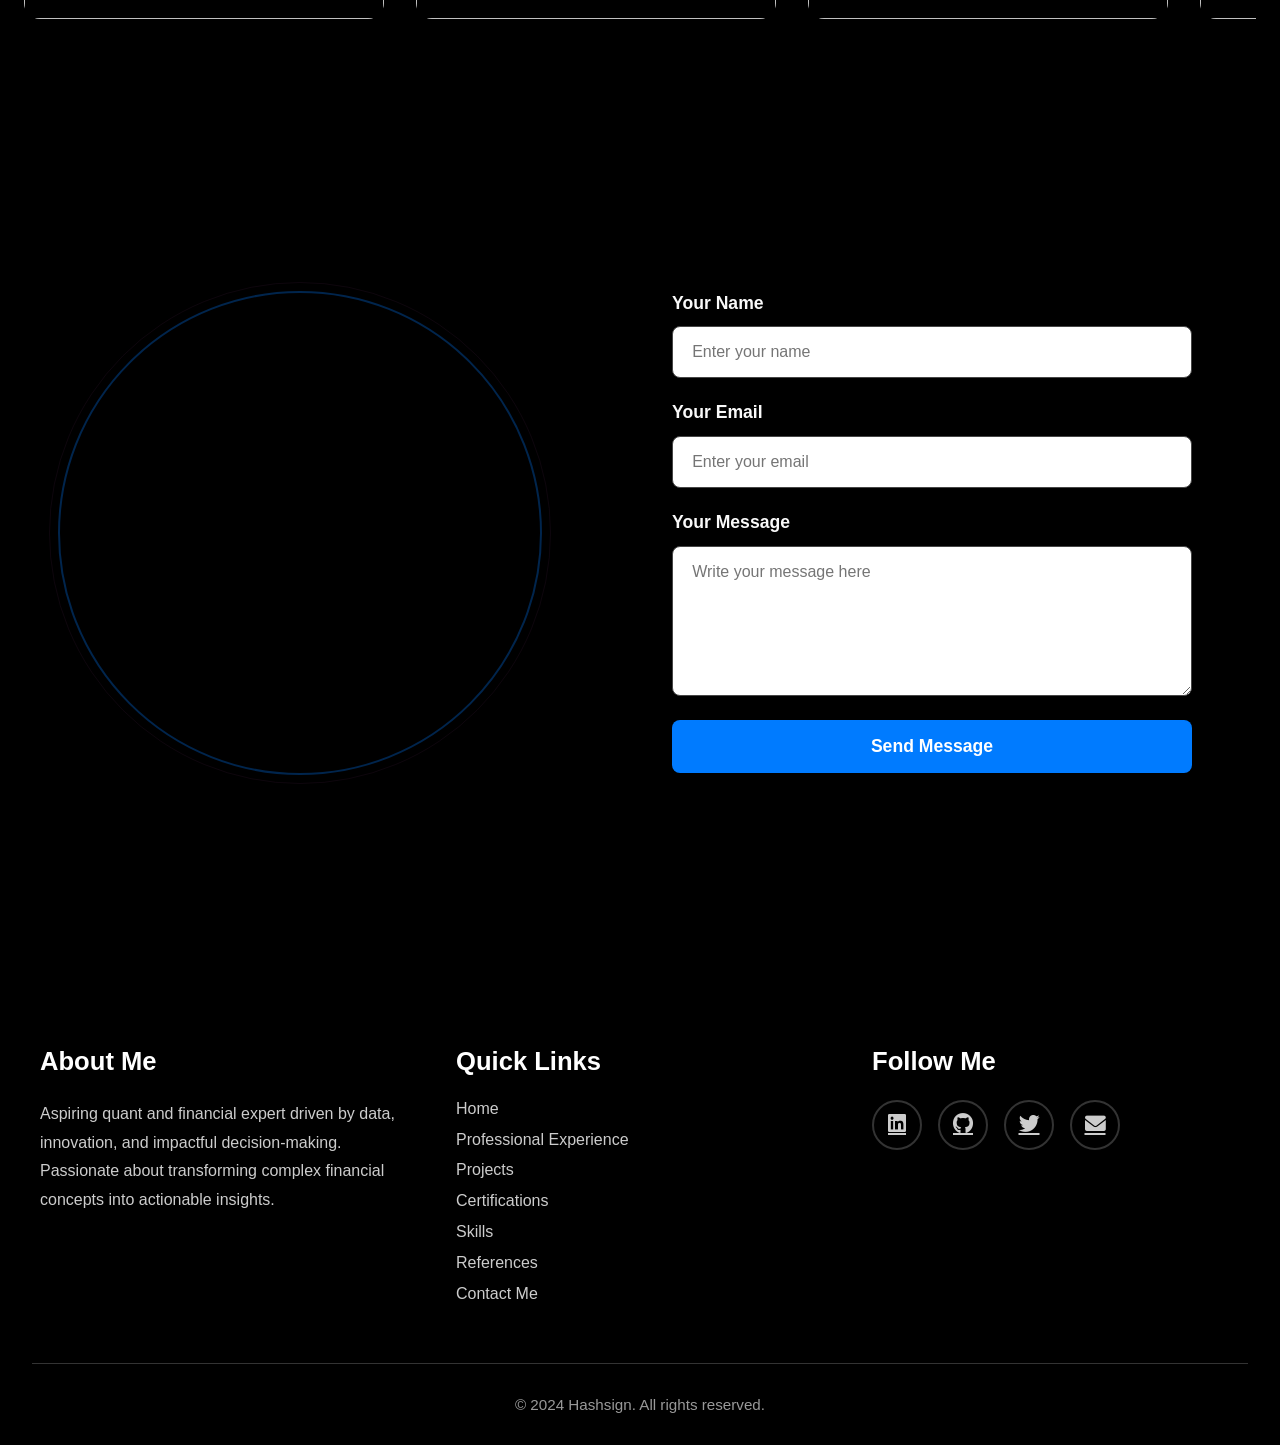
==== commit 7fab5b6f: "Update PortfolioV3.html" ====
--- a/Portfolio V2.html
+++ b/Portfolio V2.html
@@ -1,1378 +1,2416 @@
-<html lang="en">
-<head>
-  <meta charset="UTF-8">
-  <meta name="viewport" content="width=device-width, initial-scale=1.0">
-  <title>Hashsign's Portfolio</title>
-  <style>
-    :root {
-      --bg-light: #bebebe;
-      --text-light: #333;
-      --bg-dark: #000000;
-      --text-dark: #f9f9f9;
-    }
-
-    body.light-theme {
-      background-color: var(--bg-light);
-      color: var(--text-light);
-    }
-
-    body.dark-theme {
-      background-color: var(--bg-dark);
-      color: var(--text-dark);
-    }
-
-    .header {
-      display: flex;
-      justify-content: space-between;
-      align-items: center;
-      padding: 1rem 2rem;
-      background-color: var(--bg-light);
-      transition: background-color 0.3s, color 0.3s;
-    }
-
-    .header .logo img {
-      width: 40px;
-      height: 40px;
-    }
-
-    .navbar ul {
-      list-style: none;
-      display: flex;
-      gap: 1.5rem;
-    }
-
-    .navbar a {
-      text-decoration: none;
-      color: inherit;
-      font-weight: bold;
-      transition: color 0.3s;
-    }
-
-    .theme-toggle {
-      padding: 0.5rem 1rem;
-      border: none;
-      background-color: var(--text-light);
-      color: var(--bg-light);
-      cursor: pointer;
-      transition: background-color 0.3s, color 0.3s;
-    }
-
-    body.dark-theme .header {
-      background-color: var(--bg-dark);
-    }
-
-    body.dark-theme .theme-toggle {
-      background-color: var(--text-dark);
-      color: var(--bg-dark);
-    }
-
-    @media (max-width: 1024px) {
-  .project-grid {
-    grid-template-columns: repeat(2, 1fr); /* 2 columns for tablets */
-  }
-}
-
-@media (max-width: 768px) {
-  .project-grid {
-    grid-template-columns: 1fr; /* 1 column for mobile */
-  }
-}
-
-  </style>
-</head>
-<body class="light-theme">
-  <header class="header">
-    <div class="logo">
-      <img src="C:\Users\91701\Downloads\file.png" alt="Logo">
-    </div>
-    <nav class="navbar">
-      <ul>
-        <li><a href="#home">Home</a></li>
-        <li><a href="#experience">Professional Experience</a></li>
-        <li><a href="#certifications">Certifications & Stats</a></li>
-        <li><a href="#skills">Skills</a></li>
-        <li><a href="#references">References</a></li>
-        <li><a href="#contact">Contact Form</a></li>
-      </ul>
-    </nav>
-    <button class="theme-toggle rounded-lg">Toggle Theme</button>
-  </header>
-
-  <script>
-    document.querySelector('.theme-toggle').addEventListener('click', () => {
-      document.body.classList.toggle('dark-theme');
-      document.body.classList.toggle('light-theme');
-    });
-  </script>
-
-<link href="https://cdn.jsdelivr.net/npm/tailwindcss@2.2.19/dist/tailwind.min.css" rel="stylesheet">
-<style>
-  /* Additional custom styles */
-  .home-section {
-    background-color: #bebebe;
-    color: rgb(0, 0, 0);
-  }
-
-  .icon {
-    width: 40px;
-    height: 40px;
-    object-fit: contain;
-  }
-
-  /* For the animations */
-  .lottie-container {
-    display: flex;
-    justify-content: center;
-    align-items: center;
-  }
-
-  /* Aligning the container */
-  .container {
-    display: flex;
-    flex-direction: column;
-    align-items: flex-start;
-    justify-content: space-between;
-  }
-
-    /* Section Styling */
-    .project-section {
-      position: relative;
-      width: 90%;
-      margin: 0 auto;
-      padding: 8rem 0;
-      border-radius: 12px;
-      overflow: hidden;
-    }
-
-    /* Background Video */
-    .video-background {
-      position: absolute;
-      top: 0;
-      left: 0;
-      width: 100%;
-      height: 100%;
-      object-fit: cover;
-      z-index: -1;
-      opacity: 0.5; /* Optional: To dim the video */
-      animation: fadeIn 10s ease-in-out infinite;
-    }
-
-    /* Animation for video */
-    @keyframes fadeIn {
-      0% {
-        opacity: 0;
-      }
-      50% {
-        opacity: 1;
-      }
-      100% {
-        opacity: 0;
-      }
-    }
-
-    .section-title {
-      font-size: 2.5rem;
-      font-weight: bold;
-      color: rgb(0, 0, 0);
-      text-align: center;
-      margin-bottom: 1.5rem;
-    }
-
-    .project-card {
-      transition: transform 0.3s ease-in-out;
-    }
-
-    .project-card:hover {
-      transform: scale(1.05);
-    }
-
-    .group:hover .group-hover\:opacity-100 {
-      opacity: 1;
-    }
-
-    .group-hover\:opacity-100 {
-      opacity: 0;
-      transition: opacity 0.3s ease-in-out;
-    }
-</style>
-</head>
-
-<body class="bg-white text-black">
-
-<section id="home" class="flex flex-col lg:flex-row p-4 home-section">
-  <!-- Left Side -->
-  <div class="w-full lg:w-3/5 ml-8 mb-8 lg:mb-0">
-    <h1 class="text-5xl font-bold tracking-wide">
-      Hash <span class="text-green-500">Sign</span>
-    </h1>
-    <p class="mt-4 text-lg text-black">
-      Hello! I’m Harjot Singh (a.k.a. Hash Sign), a finance graduate passionate about quantitative trading and portfolio management. With a CGPA of 9.39, I’ve built a solid foundation in financial analysis and quantitative projects, blending data skills with a drive for tech-powered investment strategies. Currently, I’m focused on a career in asset management, with the ultimate goal of managing my own hedge fund. Committed to continuous learning and growth, I’m excited to make my mark in the fast-paced world of finance.
-    </p>
-
-    <div class="mt-6 flex space-x-6">
-        <button class="bg-purple-900 text-white px-4 py-2 rounded-lg hover:bg-gray-300 transition duration-200 ease-in-out"> <!-- Calendly link widget -->
-      <link href="https://assets.calendly.com/assets/external/widget.css" rel="stylesheet">
-      <script src="https://assets.calendly.com/assets/external/widget.js" type="text/javascript" async></script>
-      <a href="" onclick="Calendly.initPopupWidget({url: 'https://calendly.com/harjotsinghbumbrah?background_color=000000&text_color=ffffff&primary_color=46ff5c'});return false" class="text-white hover:underline">
-        Schedule Time with Me
-        </button>
-      </a>
-
-      <!-- Resume Download -->
-      <a href="C:\Users\91701\OneDrive\Desktop\Profile stuff\harjot singh cv Final.docx" download>
-        <button class="bg-green-900 text-white px-4 py-2 rounded-lg hover:bg-gray-300 transition duration-200 ease-in-out">
-          My Resume
-        </button>
-      </a>
-    </div>
-
-    <div class="flex space-x-6 t-8" style="margin-top: 2rem; justify-content: ;">
-      <!-- My Top Skills Section -->
-      <div class="w-1/2 flex flex-col items-left">
-        <h2 class="text-xl font-semibold mb-4 justify-left">My Top Skills</h2>
-        <div class="flex space-x-6">
-          <a class="hover:opacity-80" title="Coding">
-            <img src="https://cdn.iconscout.com/icon/free/png-256/free-code-icon-download-in-svg-png-gif-file-formats--dev-beautiful-single-color-icons-pack-miscellaneous-460136.png?f=webp&w=256" alt="Skill 1" class="icon" style="width: 45px; height: 45px;">
-          </a>
-          <a class="hover:opacity-80" title="Excel">
-            <img src="https://upload.wikimedia.org/wikipedia/commons/thumb/7/73/Microsoft_Excel_2013-2019_logo.svg/1200px-Microsoft_Excel_2013-2019_logo.svg.png" alt="Skill 2" class="icon" style="width: 45px; height: 45px;">
-          </a>
-          <a class="hover:opacity-80" title="Quantitative Analysis">
-            <img src="https://cdn-icons-png.flaticon.com/512/3898/3898167.png" alt="Skill 3" class="icon" style="width: 45px; height: 45px;">
-          </a>
-        </div>
-      </div>
-    
-      <!-- Connect with Me Section -->
-      <div class="w-1/2 flex flex-col items-left">
-        <h2 class="text-xl font-semibold mb-4 justify-left">Connect with Me</h2>
-        <div class="flex space-x-6">
-          <a href="https://www.instagram.com/hashsignn" class="hover:opacity-80" title="Instagram">
-            <img src="https://cdn-icons-png.flaticon.com/512/1384/1384063.png" alt="Instagram" class="icon">
-          </a>
-          <a href="https://www.linkedin.com/in/hashsign" class="hover:opacity-80" title="LinkedIn">
-            <img src="https://encrypted-tbn0.gstatic.com/images?q=tbn:ANd9GcQu8pBeH_oRf2_gRydB1LAKc1cpojYZ990uiw&s" alt="LinkedIn" class="icon">
-          </a>
-          <a href="https://www.youtube.com/@Hashsignn" class="hover:opacity-80" title="YouTube">
-            <img src="https://cdn-icons-png.flaticon.com/512/270/270834.png" alt="YouTube" class="icon">
-          </a>
-          <a href="https://github.com/HashsignF1" class="hover:opacity-80" title="GitHub">
-            <img src="https://cdn.worldvectorlogo.com/logos/github-icon-2.svg" alt="GitHub" class="icon">
-          </a>
-        </div>
-      </div>
-    </div>
-  </div>    
-
-  <!-- Right Side (Animations) -->
-  <div class="w-full lg:w-2/5 flex items-center justify-right mt-8 lg:mt-0 lottie-container">
-    <!-- Animation Placeholder -->
-    <script src="https://unpkg.com/@dotlottie/player-component@latest/dist/dotlottie-player.mjs" type="module"></script> 
-    <dotlottie-player src="https://lottie.host/a9c59b0d-b3c7-428f-a230-1799518fbe53/Qd9DcHjl74.json" background="transparent" speed="1" style="width: 460px; height: 460px;" loop autoplay></dotlottie-player>
-  </div>
-</section>
-
-<script>
-  // JavaScript for Calendly Widget (already embedded)
-  window.onload = function() {
-    Calendly.initPopupWidget({url: 'https://calendly.com/harjotsinghbumbrah?background_color=000000&text_color=ffffff&primary_color=46ff5c'});
-  };
-</script>
-
-
-<section style="
-width: 90%; 
-margin: 50px auto; 
-padding: 20px; 
-background: linear-gradient(135deg, #1b461b, #22225a); 
-border-radius: 8px; 
-font-family: Arial, sans-serif; 
-color: #fff;
-box-shadow: 0 4px 10px rgba(0, 0, 0, 0.2);">
-
-<h2 style="
-  text-align: center; 
-  font-size: 2rem; 
-  margin-bottom: 20px; 
-  text-transform: uppercase; 
-  letter-spacing: 1.5px;
-  Color:var(--text-dark)">Work Experience</h2>
-
-<!-- <div class="experience" style="
-  margin-bottom: 15px; 
-  padding: 15px; 
-  border: 1px solid #fff; 
-  border-radius: 8px; 
-  cursor: pointer; 
-  background: rgba(0, 0, 0, 0.3); 
-  transition: transform 0.3s ease, background 0.3s ease;" 
-  onclick="this.querySelector('.expanded-info').style.display = this.querySelector('.expanded-info').style.display === 'block' ? 'none' : 'block'">
-  
-  <p style="
-    font-size: 1.1rem; 
-    font-weight: bold; 
-    margin-bottom: 5px; 
-    display: flex; 
-    align-items: center;">
-  <script src="https://unpkg.com/@dotlottie/player-component@latest/dist/dotlottie-player.mjs" type="module"></script> 
-    <dotlottie-player src="https://lottie.host/63112ea8-68a7-4d41-b53b-ce116d77ce52/S8GcU3rHKn.json" background="transparent" speed="1" style="width: 35px; height: 35px;" loop autoplay alt="Logo" style="margin-right: 10px; border-radius: 50%;"> </dotlottie-player>Portfolio Manager
-  </p>
-  <p style="
-    font-style: italic; 
-    color: #aaa;">ABC Investments, Singapore</p>
-  <p style="
-    font-size: 0.85rem; 
-    color: #ccc;">Jan 2021 - Present</p>
-  <div class="expanded-info" style="display: none; margin-top: 10px; font-size: 0.9rem; line-height: 1.6;">
-    <p>Managed diverse portfolios, increased client returns by 15%, and implemented quantitative investment strategies.</p>
-  </div>
-</div> -->
-
-<div class="experience" style="
-  margin-bottom: 15px; 
-  padding: 15px; 
-  border: 1px solid #fff; 
-  border-radius: 8px; 
-  cursor: pointer; 
-  background: rgba(0, 0, 0, 0.3); 
-  transition: transform 0.3s ease, background 0.3s ease;" 
-  onclick="this.querySelector('.expanded-info').style.display = this.querySelector('.expanded-info').style.display === 'block' ? 'none' : 'block'">
-  
-  <p style="
-    font-size: 1.1rem; 
-    font-weight: bold; 
-    margin-bottom: 5px; 
-    display: flex; 
-    align-items: center;">
-    <img src="C:\Users\91701\OneDrive\Desktop\Portfolio\1663089101673.jpg" alt="Logo" style="margin-right: 10px; border-radius: 50%; width: 35px; height: 35px;">Intern - CRE Financial Analyst 
-  </p>
-  <p style="
-  font-style: italic; 
-    color: #aaa;">Springer Capital</p>
-  <p style="
-    font-size: 0.85rem; 
-    color: #ccc;">Dec 2024 - Mar 2025</p>
-  <div class="expanded-info" style="display: none; margin-top: 10px; font-size: 0.9rem; line-height: 1.6;">
-    <p>Securing Grants for partnered consultancy firm(s) researching, filtering and storing data relevant to Real estate financing and development, FPOC to Investors/Brokers, preparation of Investment and loan decks.</p>
-  </div>
-</div>
-
-<div class="experience" style="
-  margin-bottom: 15px; 
-  padding: 15px; 
-  border: 1px solid #fff; 
-  border-radius: 8px; 
-  cursor: pointer; 
-  background: rgba(0, 0, 0, 0.3); 
-  transition: transform 0.3s ease, background 0.3s ease;" 
-  onclick="this.querySelector('.expanded-info').style.display = this.querySelector('.expanded-info').style.display === 'block' ? 'none' : 'block'">
-  
-  <p style="
-    font-size: 1.1rem; 
-    font-weight: bold; 
-    margin-bottom: 5px; 
-    display: flex; 
-    align-items: center;">
-    <img src="C:\Users\91701\OneDrive\Desktop\Portfolio\1630659324303.jpg" alt="Logo" style="margin-right: 10px; border-radius: 50%;  width: 35px; height: 35px;">Intern - Financial & Trading Analyst  
-  </p>
-  <p style="
-    font-style: italic; 
-    color: #aaa;">Margin Sentiments Advisorys Pvt Ltd</p>
-  <p style="
-    font-size: 0.85rem; 
-    color: #ccc;">Feb 2024 - May 2024</p>
-  <div class="expanded-info" style="display: none; margin-top: 10px; font-size: 0.9rem; line-height: 1.6;">
-    <p>Developed and back-tested trading strategies using technical indicators while analyzing market trends, observed client portfolios, prepared detailed reports, and tailored strategies to diversify risk.</p>
-  </div>
-</div>
-
-<div class="experience" style="
-  margin-bottom: 15px; 
-  padding: 15px; 
-  border: 1px solid #fff; 
-  border-radius: 8px; 
-  cursor: pointer; 
-  background: rgba(0, 0, 0, 0.3); 
-  transition: transform 0.3s ease, background 0.3s ease;" 
-  onclick="this.querySelector('.expanded-info').style.display = this.querySelector('.expanded-info').style.display === 'block' ? 'none' : 'block'">
-  
-  <p style="
-    font-size: 1.1rem; 
-    font-weight: bold; 
-    margin-bottom: 5px; 
-    display: flex; 
-    align-items: center;">
-    <img src="C:\Users\91701\OneDrive\Desktop\Portfolio\meliuscac_cover.jpg" alt="Logo" style="margin-right: 10px; border-radius: 50%;  width: 35px; height: 35px;">Senior Consultant
-  </p>
-  <p style="
-    font-style: italic; 
-    color: #aaa;">Melius - The Consultancy & Analytics society of MSI</p>
-  <p style="
-    font-size: 0.85rem; 
-    color: #ccc;">Jan 2023 - Jun 2024</p>
-  <div class="expanded-info" style="display: none; margin-top: 10px; font-size: 0.9rem; line-height: 1.6;">
-    <p>Led a team of 8 to to provide consultancy to an ed-tech startup, reaching 20,000+ users, and boosted school profitability by 30%. Secured INR 15 lakh CSR funding and managed logistics for 2 major inter-college events.</p>
-  </div>
-</div>
-
-</section>
-
-  <style>
-    /* Styling the "View More" Button */
-    .view-more-btn {
-      background-color: rgba(255, 255, 255, 0.708);
-      color: rgb(0, 0, 0);
-      padding: 0.2rem 0.5rem;
-      border-radius: 8px;
-      cursor: pointer;
-      transition: all 0.3s ease-in-out;
-      display: inline-block;
-      margin-top: 1rem; 
-    }
-    
-    /* Glowing effect when clicked */
-    .view-more-btn:active {
-      box-shadow: 0 0 15px 5px rgba(139, 46, 216, 0.8);
-    }
-    
-    /* Hide by default */
-    .hidden {
-      display: none;
-    }
-  
-    /* Styling the full paragraph overlay */
-    .absolute {
-      position: absolute;
-    }
-  
-    .overflow-auto {
-      max-height: 100%;
-    }
-  </style>
-  
-  <script>
-    function toggleParagraph(id) {
-      const element = document.getElementById(id);
-      if (element.classList.contains('hidden')) {
-        element.classList.remove('hidden');
-      } else {
-        element.classList.add('hidden');
-      }
-    }
-  </script>
-  
-  <script>
-    function toggleParagraph(id) {
-      const element = document.getElementById(id);
-      if (element.classList.contains('hidden')) {
-        element.classList.remove('hidden');
-      } else {
-        element.classList.add('hidden');
-      }
-    }
-  </script>
-  
- 
-  <!DOCTYPE html>
-  <html lang="en">
-  <head>
-    <meta charset="UTF-8">
-    <meta name="viewport" content="width=device-width, initial-scale=1.0">
-    <title>Projects</title>
-    <style>
-      /* General Section Styling */
-      .projects {
-        padding: 2rem;
-        max-width: 90%;
-        margin: 0 auto;
-      }
-  
-      h2 {
-        font-size: 2.5rem;
-        font-weight: bold;
-        color: #333;
-        text-align: center;
-        margin-bottom: 2rem;
-      }
-  
-      /* Project Grid Layout */
-      .project-grid {
-        display: grid;
-        grid-template-columns: repeat(4, 1fr);
-        gap: 1.5rem;
-      }
-  
-      /* Project Item Styling */
-      .project-item {
-        border: 1px solid #ccc;
-        border-radius: 8px;
-        overflow: hidden;
-        transition: transform 0.3s, background-color 0.3s;
-        background-color: #fff;
-      }
-  
-      .project-item:hover {
-        transform: scale(1.05);
-        background-color: #f5f5f5;
-      }
-  
-      /* Image and Project Content */
-      .project-image {
-        width: 100%;
-        height: 200px;
-        object-fit: cover;
-      }
-  
-      .project-content {
-        padding: 1rem;
-      }
-  
-      .project-header {
-        display: flex;
-        justify-content: space-between;
-        align-items: center;
-      }
-  
-      .project-title {
-        font-size: 1.2rem;
-        font-weight: bold;
-        margin: 0;
-      }
-  
-      .project-tag {
-        font-size: 0.9rem;
-        background-color: #007bff;
-        color: #fff;
-        padding: 0.3rem 0.6rem;
-        border-radius: 4px;
-      }
-  
-      /* Details Section */
-      .project-details {
-        display: none;
-        margin-top: 1rem;
-        font-size: 0.9rem;
-        color: #555;
-      }
-  
-      .project-item.expanded .project-details {
-        display: block;
-      }
-  
-      .view-code {
-        text-decoration: none;
-        color: #007bff;
-        font-weight: bold;
-      }
-    </style>
-  </head>
-  <body>
-  
-  <!-- Projects Section -->
-  <section class="projects" id="projects p-24">
-    <h2>Projects</h2>
-  
-    <div class="project-grid">
-      <!-- Project 1 -->
-     <div class="project-item" onclick="toggleProjectDetails(this)"> 
-        <img src="C:\Users\91701\OneDrive\Desktop\Portfolio\Screenshot 2024-12-04 081425.png" alt="Project Image 1" class="project-image">
-        <div class="project-content">
-          <div class="project-header">
-            <h3 class="project-title">Indian Stocks Portfolio Pie adjusted of Unsystematic Risk</h3>
-            <span class="project-tag">Python</span>
-          </div>
-          <div class="project-details">
-            <p>Unsystematic Risk adjusted weighted-portfolio creation using efficient frontier, performance measures like Sharpe,  Jenson, and Treynor measures while forecasting profit distribution and VaR using Monte Carlo Simulation. resulting in a 41% max return for a window of 252 trading days</p>
-            <a href="https://github.com/your-repo" target="_blank" class="view-code">View Code</a>
-          </div>
-        </div>
-      </div>
-  
-      <!-- Project 2 -->
-      <div class="project-item" onclick="toggleProjectDetails(this)">
-        <img src="C:\Users\91701\OneDrive\Desktop\Portfolio\Screenshot 2024-12-04 083357.png" alt="Project Image 2" class="project-image">
-        <div class="project-content">
-          <div class="project-header">
-            <h3 class="project-title">Bitcoin Price Forecast using LSTM Model</h3>
-            <span class="project-tag">Python</span>
-          </div>
-          <div class="project-details">
-            <p>Forecasted Bitcoin price amidst volatility using the LSTM Model in Python for a trading window of 45 days, achieved model accuracy of 70% in back-testing.</p>
-            <a href="https://github.com/your-repo" target="_blank" class="view-code">View Code</a>
-          </div>
-        </div>
-      </div>
-  
-      <!-- Project 3 -->
-      <div class="project-item" onclick="toggleProjectDetails(this)">
-        <img src="https://via.placeholder.com/400x200" alt="Upcoming" class="project-image">
-        <div class="project-content">
-          <div class="project-header">
-            <h3 class="project-title">Binomial Asset Pricing Model</h3>
-            <span class="project-tag">Python</span>
-          </div>
-          <div class="project-details">
-            <p></p>
-            <a href="https://github.com/your-repo" target="_blank" class="view-code">View Code</a>
-          </div>
-        </div>
-      </div>
-  
-      <!-- Project 4 -->
-      <div class="project-item" onclick="toggleProjectDetails(this)">
-        <img src="https://via.placeholder.com/400x200" alt="Upcoming" class="project-image">
-        <div class="project-content">
-          <div class="project-header">
-            <h3 class="project-title">Topological Evaluation of options risks</h3>
-            <span class="project-tag">Mathematics</span>
-          </div>
-          <div class="project-details">
-            <p></p>
-            <a href="https://github.com/your-repo" target="_blank" class="view-code">View Code</a>
-          </div>
-        </div>
-      </div>
-
-    </div>
-  </section>
-  
-  <script>
-    function toggleProjectDetails(projectItem) {
-      projectItem.classList.toggle('expanded');
-    }
-  </script>
-  
-  <section id="certifications" class="p-24">
-    <div class="flex">
-      <!-- Leetcode Stats Section -->
-      <div class="w-1/3">
-        <h2 class="text-2xl font-bold text-black">Leetcode Stats</h2>
-        <img src="https://leetcard.jacoblin.cool/HashSign?theme=light&font=Jaldi&ext=heatmap" 
-             alt="LeetCode Heatmap" 
-             class="w-full h-auto mb-4">
-        <img src="https://github-readme-stats.vercel.app/api?username=HashsignF1&theme=vue&show_icons=true" 
-             alt="Leetcode Stats" 
-             class="w-full h-auto mb-4">
-      </div>
-  
-     
-     <!-- Certifications Section -->
-     <div class="w-2/3 pl-8">
-      <h2 class="text-2xl font-bold text-black">Certifications</h2><!-- Achieved Certifications -->
-      <div class="w-full mt-4">
-        <h3 class="text-xl font-semibold">Achieved Certifications</h3>
-        <div class="certification-item" onclick="toggleCertificationDetails(this)">
-          <div class="certification-header">
-            <!-- Certification Logo -->
-            <img src="https://s3.amazonaws.com/coursera_assets/meta_images/generated/XDP/XDP~COURSE!~python-crash-course/XDP~COURSE!~python-crash-course.jpeg" alt="CFA Logo" class="w-12 h-12 mr-4">
-            <h3 class="certification-title">Google: Crash Course in Python</h3>
-            <span class="certification-badge">January 2025</span>
-          </div>
-          <div class="certification-details">
-            <p></p>
-          </div>
-        </div>
-
-        <div class="certification-item">
-          <div class="certification-header">
-            <!-- Certification Logo -->
-            <img src="[data-uri]" alt="FRM Part 2 Logo" class="w-12 h-12 mr-4">
-            <h3 class="certification-title">Mathematics for Machine Learning & Data Science</h3>
-            <span class="certification-badge">2024</span>
-          </div>
-          <div class="certification-details">
-            <p>Preparing for FRM Part 2, focusing on risk management strategies and credit risk measurement.</p>
-          </div>
-        </div>
-
-        <div class="certification-item" onclick="toggleCertificationDetails(this)">
-          <div class="certification-header">
-            <!-- Certification Logo -->
-            <img src="https://encrypted-tbn0.gstatic.com/images?q=tbn:ANd9GcRWloJGyrX7ADZo8zvzKYrh_sOeg961ArCF-Q&s" alt="CFA Logo" class="w-12 h-12 mr-4">
-            <h3 class="certification-title">GRE General Test</h3>
-            <span class="certification-badge">December 2024</span>
-          </div>
-          <div class="certification-details">
-            <p></p>
-          </div>
-        </div>
-
-        <div class="certification-item" onclick="toggleCertificationDetails(this)">
-          <div class="certification-header">
-            <!-- Certification Logo -->
-            <img src="https://encrypted-tbn0.gstatic.com/images?q=tbn:ANd9GcRxS1BsAyugAuw0gnPDh084eDrTkA59oXRVbA&s" alt="CFA Logo" class="w-12 h-12 mr-4">
-            <h3 class="certification-title justify-content">IELTS Academic</h3>
-            <span class="certification-badge">July 2024</span>
-          </div>
-          <div class="certification-details">
-            <p><B>Listening: 9 Speaking: 7.5 Writing: 7.5 Reading: 9 Overall: 8.5/9</B></p>
-          </div>
-        </div>
-       </div> 
-  
-                
-                <div class="w-full mt-8">
-                  <h3 class="text-xl font-semibold">Upcoming Certifications</h3>
-                  <div class="certification-item">
-                    <div class="certification-header">
-                      <!-- Certification Logo -->
-                      <img src="[data-uri]" alt="CFA Level 2 Logo" class="w-12 h-12 mr-4">
-                      <h3 class="certification-title">Deep Learning Specialization</h3>
-                      <span class="certification-badge">Planned for 2024</span>
-                    </div>
-                    <div class="certification-details">
-                      <p>
-                        Hyperparameter Tuning, Regularization and Optimization, Structuring Machine Learning Projects, Convolutional Neural Network, Sequence Models</p>
-                    </div>
-                  </div>
-        
-                  
-                  <div class="certification-item" onclick="toggleCertificationDetails(this)">
-                    <div class="certification-header">
-                      <!-- Certification Logo -->
-                      <img src="https://yt3.googleusercontent.com/ytc/AIdro_ni4mmp6vq0HHyPP7J0JxiZGa-Jfp3PPfM5bvQArv9sYQ=s900-c-k-c0x00ffffff-no-rj" alt="CFA Logo" class="w-12 h-12 mr-4">
-                      <h3 class="certification-title">Chartered Quantitative Finance</h3>
-                      <span class="certification-badge">2023</span>
-                    </div>
-                    <div class="certification-details">
-                      <p></p>
-                    </div>
-                  </div>
-      
-                  <div class="certification-item" onclick="toggleCertificationDetails(this)">
-                    <div class="certification-header">
-                      <!-- Certification Logo -->
-                      <img src="https://images.credly.com/images/b790eb12-ecb3-4b94-89be-61aa40c92e7c/image.png" alt="Python for Financial Analysis Logo" class="w-12 h-12 mr-4">
-                      <h3 class="certification-title">Python for Financial Analysis</h3>
-                      <span class="certification-badge">2022</span>
-                    </div>
-                    <div class="certification-details">
-                      <p></p>
-                    </div>
-                  </div> 
-      
-                  <div class="certification-item" onclick="toggleCertificationDetails(this)">
-                    <div class="certification-header">
-                      <!-- Certification Logo --->
-                      <img src="https://www.garp.org/hubfs/Portal/Certificates/certifiedFRM.png" alt="FRM Logo" class="w-12 h-12 mr-4">
-                      <h3 class="certification-title">FRM Part 1</h3>
-                      <span class="certification-badge">2021</span>
-                    </div>
-                    <div class="certification-details">
-                      <p></p>
-                    </div>
-                  </div>
-                </div>
-              </div>    
-              </div>
-
-              
-      <style>
-        .certifications {
-          padding: 3rem;
-          max-width: 600px;
-          margin: 0 auto;
-        }
-        
-        .certification-item {
-          border: 1px solid #ccc;
-          border-radius: 8px;
-          padding: 1rem;
-          margin-bottom: 1.5rem;
-          transition: transform 0.3s, background-color 0.3s;
-          cursor: pointer;
-        }
-        
-        .certification-item:hover {
-          transform: scale(1.02);
-          background-color: #f5f5f5;
-        }
-        
-        .certification-header {
-          display: flex;
-          justify-content: space-between;
-          align-items: center;
-        }
-        
-        .certification-title {
-          font-size: 1.1rem;
-          font-weight: bold;
-          margin: 0;
-        }
-        
-        .certification-details {
-          display: none;
-          margin-top: 1rem;
-          font-size: 0.9rem;
-          color: #555;
-        }
-        
-        .certification-item.expanded .certification-details {
-          display: block;
-        }
-        
-        .certification-badge {
-          background-color: #28a745;
-          color: #fff;
-          padding: 0.3rem 0.6rem;
-          border-radius: 4px;
-          font-size: 0.8rem;
-        }
-      </style>
-    <script>
-    function toggleCertificationDetails(element) {
-      element.classList.toggle('expanded');
-    }
-    </script>
-  </section>
-
-  
-<section class="skills-section" id="skills">
-  <h2 class="skills-title">Skills</h2>
-
-  <div class="skills-grid">
-    <!-- Skill 1 -->
-    <div class="skill-item">
-      <div class="skill-media">
-        <img src="https://encrypted-tbn0.gstatic.com/images?q=tbn:ANd9GcSq0Pw0WiD1CJI4ZKFwmjP9uaatqk5ICQSglA&s" alt="Python" />
-      </div>
-      <div class="skill-content">
-        <h3> Programming Proficiency</h3>
-        <div class="skill-bar">
-          <div class="skill-bar-fill" style="width: 10%;"></div>
-        </div>
-        <span class="skill-percentage">5%</span>
-      </div>
-    </div>
-
-    <!-- Skill 2 -->
-    <div class="skill-item">
-      <div class="skill-media">
-        <img src="https://encrypted-tbn0.gstatic.com/images?q=tbn:ANd9GcTHM_CoW4bvRmaDACxbyYpjcQkhkX1hOfDaBw&s" alt="Python" />
-      </div>
-      <div class="skill-content">
-        <h3>Mathematical and Statistical Expertise        </h3>
-        <div class="skill-bar">
-          <div class="skill-bar-fill" style="width: 5%;"></div>
-        </div>
-        <span class="skill-percentage">5%</span>
-      </div>
-    </div>
-
-    <!-- Skill 3 -->
-    <div class="skill-item">
-      <div class="skill-media">
-        <img src="https://upload.wikimedia.org/wikipedia/commons/d/dc/Black-Scholes_surface_plot_with_random_paths.svg" alt="Portfolio Management" />
-      </div>
-      <div class="skill-content">
-        <h3>Data Analysis and Visualization</h3>
-        <div class="skill-bar">
-          <div class="skill-bar-fill" style="width: 50%;"></div>
-        </div>
-        <span class="skill-percentage">50%</span>
-      </div>
-    </div>
-
-    <!-- Skill 4 -->
-    <div class="skill-item">
-      <div class="skill-media">
-        <script src="https://unpkg.com/@dotlottie/player-component@2.7.12/dist/dotlottie-player.mjs" type="module"></script>
-        <dotlottie-player src="https://lottie.host/698ba59d-f220-474a-99a0-89bed214f432/lD6kLr7hUi.lottie" background="transparent" speed="1" style="width: 100px; height: 100px" loop autoplay></dotlottie-player>
-      </div>
-      <div class="skill-content">
-        <h3>Machine Learning for Finance
-        </h3>
-        <div class="skill-bar">
-          <div class="skill-bar-fill" style="width: 5%;"></div>
-        </div>
-        <span class="skill-percentage">5%</span>
-      </div>
-    </div>
-  
-     <!-- Skill 1 -->
-     <div class="skill-item">
-      <div class="skill-media">
-        <img src="https://upload.wikimedia.org/wikipedia/commons/thumb/7/73/Microsoft_Excel_2013-2019_logo.svg/1200px-Microsoft_Excel_2013-2019_logo.svg.png" alt="Python" />
-      </div>
-      <div class="skill-content">
-        <h3>Financial Modeling and Valuation</h3>
-        <div class="skill-bar">
-          <div class="skill-bar-fill" style="width: 70%;"></div>
-        </div>
-        <span class="skill-percentage">70%</span>
-      </div>
-    </div>
-
-    <!-- Skill 2 -->
-    <div class="skill-item">
-      <div class="skill-media">
-        <script src="https://unpkg.com/@dotlottie/player-component@2.7.12/dist/dotlottie-player.mjs" type="module"></script>
-        <dotlottie-player src="https://lottie.host/9222508b-b0eb-4ce8-82b7-01c5ff9fa49d/Bnm9uK6x9E.lottie"  background="transparent" speed="1" style="width: 100x; height: 100px;" loop autoplay></dotlottie-player>
-      </div>
-      <div class="skill-content">
-        <h3>Market Making(for now theoretical)</h3>
-        <div class="skill-bar">
-          <div class="skill-bar-fill" style="width: 30%;"></div>
-        </div>
-        <span class="skill-percentage">30%</span>
-      </div>
-    </div>
-
-    <!-- Skill 3 -->
-    <div class="skill-item">
-      <div class="skill-media">
-        <img src="https://encrypted-tbn0.gstatic.com/images?q=tbn:ANd9GcQVSMTj6JTtosfSVFH8S96_EID-ExWay3ncaA&s" alt="Portfolio Management" />
-      </div>
-      <div class="skill-content">
-        <h3>Domain Specific Knowledge</h3>
-        <div class="skill-bar">
-          <div class="skill-bar-fill" style="width: 80%;"></div>
-        </div>
-        <span class="skill-percentage">80%</span>
-      </div>
-    </div>
-
-    <!-- Skill 4 -->
-    <div class="skill-item">
-      <div class="skill-media">
-       <img src= "https://encrypted-tbn0.gstatic.com/images?q=tbn:ANd9GcSlfaWsqOmsGpyKbi0fAUaQMi_IfSIaK3KzhQ&s" alt = "Mental Math"></image>
-      </div>
-      <div class="skill-content">
-        <h3>Mental Maths</h3>
-        <div class="skill-bar">
-          <div class="skill-bar-fill" style="width: 20%;"></div>
-        </div>
-        <span class="skill-percentage">20%</span>
-      </div>
-    </div>
-    </div>
-</section>
-
-<style>
-  .skills-section {
-    width: 80%;
-    margin: 0 auto;
-    padding: 2rem 0;
-  }
-
-  .skills-title {
-    text-align: center;
-    font-size: 2rem;
-    margin-bottom: 2rem;
-    font-weight: bold;
-  }
-
-  .skills-grid {
-    display: grid;
-    grid-template-columns: repeat(auto-fit, minmax(300px, 1fr));
-    gap: 2rem;
-  }
-
-  .skill-item {
-    display: flex;
-    align-items: center;
-    background-color: #f8f9fa;
-    padding: 1rem;
-    border-radius: 8px;
-    box-shadow: 0 4px 6px rgba(0, 0, 0, 0.1);
-    transition: transform 0.3s;
-  }
-
-  .skill-item:hover {
-    transform: translateY(-5px);
-  }
-
-  .skill-media {
-    margin-right: 1rem;
-    flex-shrink: 0;
-  }
-
-  .skill-media img,
-  .skill-media dotlottie-player {
-    width: 70px;
-    height: 70px;
-    border-radius: 50%;
-    object-fit: cover;
-  }
-
-  .skill-content {
-    flex-grow: 1;
-  }
-
-  .skill-content h3 {
-    margin: 0 0 0.5rem;
-    font-size: 1.2rem;
-    font-weight: bold;
-  }
-
-  .skill-bar {
-    position: relative;
-    height: 8px;
-    background-color: #e0e0e0;
-    border-radius: 4px;
-    margin: 0.5rem 0;
-    overflow: hidden;
-  }
-
-  .skill-bar-fill {
-    height: 100%;
-    background-color: #007bff;
-    border-radius: 4px;
-    transition: width 0.5s ease-in-out;
-  }
-
-  .skill-percentage {
-    font-size: 0.9rem;
-    font-weight: bold;
-    color: #555;
-    display: block;
-    text-align: right;
-  }
-</style>
-
-<script>
-  // Animate skill bars on load
-  window.addEventListener('load', () => {
-    const skillBars = document.querySelectorAll('.skill-bar-fill');
-    skillBars.forEach(bar => {
-      const width = bar.style.width;
-      bar.style.width = '0%';
-      setTimeout(() => {
-        bar.style.width = width;
-      }, 200);
-    });
-  });
-</script>
-
-<!--
-<section class="linkedin-references" id="references">
-  <h2 class="references-title">LinkedIn References</h2>
-
-  <div class="references-grid">
-    <!-- Example Reference Item 
-    <div class="reference-item">
-      <div class="reference-header">
-        <img src="path-to-profile-picture.jpg" alt="Profile Picture" class="reference-img" />
-        <div>
-          <h3 class="reference-name">John Doe</h3>
-          <p class="reference-role">Senior Manager at XYZ Corp</p>
-        </div>
-      </div>
-      <p class="reference-text">
-        "Working with you was an absolute pleasure! Your exceptional skills in quantitative modeling and portfolio management made a significant impact on our team."
-      </p>
-    </div>
-
-    <!-- More reference items can be added dynamically 
-  </div>
-</section>
-
-<style>
-  .linkedin-references {
-    width: 80%;
-    margin: 0 auto;
-    padding: 2rem 0;
-  }
-
-  .references-title {
-    text-align: center;
-    font-size: 2rem;
-    margin-bottom: 2rem;
-    font-weight: bold;
-  }
-
-  .references-grid {
-    display: grid;
-    grid-template-columns: repeat(auto-fit, minmax(300px, 1fr));
-    gap: 2rem;
-  }
-
-  .reference-item {
-    background-color: #f8f9fa;
-    padding: 1.5rem;
-    border-radius: 8px;
-    box-shadow: 0 4px 6px rgba(0, 0, 0, 0.1);
-    transition: transform 0.3s;
-  }
-
-  .reference-item:hover {
-    transform: translateY(-5px);
-  }
-
-  .reference-header {
-    display: flex;
-    align-items: center;
-    margin-bottom: 1rem;
-  }
-
-  .reference-img {
-    width: 60px;
-    height: 60px;
-    border-radius: 50%;
-    margin-right: 1rem;
-    object-fit: cover;
-  }
-
-  .reference-name {
-    font-size: 1.2rem;
-    font-weight: bold;
-    margin: 0;
-  }
-
-  .reference-role {
-    font-size: 0.9rem;
-    color: #555;
-  }
-
-  .reference-text {
-    font-size: 1rem;
-    line-height: 1.5;
-    color: #333;
-  }
-</style>
-
-<script>
-  // Dynamic Reference Loading
-  const referencesData = [
-    {
-      name: "John Doe",
-      role: "Senior Manager at XYZ Corp",
-      profileImg: "path-to-john-image.jpg",
-      text: "Working with you was an absolute pleasure! Your exceptional skills in quantitative modeling and portfolio management made a significant impact on our team."
-    },
-    {
-      name: "Jane Smith",
-      role: "CEO at ABC Inc",
-      profileImg: "path-to-jane-image.jpg",
-      text: "Your professionalism and expertise in Python and machine learning are unmatched. Highly recommended!"
-    }
-    // Add more references here
-  ];
-
-  const referencesGrid = document.querySelector('.references-grid');
-
-  referencesData.forEach(ref => {
-    const referenceItem = document.createElement('div');
-    referenceItem.classList.add('reference-item');
-    referenceItem.innerHTML = `
-      <div class="reference-header">
-        <img src="${ref.profileImg}" alt="${ref.name}" class="reference-img" />
-        <div>
-          <h3 class="reference-name">${ref.name}</h3>
-          <p class="reference-role">${ref.role}</p>
-        </div>
-      </div>
-      <p class="reference-text">${ref.text}</p>
-    `;
-    referencesGrid.appendChild(referenceItem);
-  });
-</script> -->
- 
-<section id="contact" class="p-8 flex">
-  <style>
-    .contact-form {
-      padding: 2rem;
-      max-width: 600px;
-      margin: 0 auto;
-    }
-
-    .contact-form h2 {
-      margin-bottom: 1.5rem;
-      font-size: 1.5rem;
-    }
-
-    .form-group {
-      margin-bottom: 1rem;
-    }
-
-    .form-group label {
-      display: block;
-      font-weight: bold;
-      margin-bottom: 0.5rem;
-    }
-
-    .form-group input,
-    .form-group textarea {
-      width: 100%;
-      padding: 0.8rem;
-      font-size: 1rem;
-      border: 1px solid #464646;
-      border-radius: 5px;
-      box-sizing: border-box;
-    }
-
-    .form-group textarea {
-      resize: vertical;
-      height: 150px;
-    }
-
-    .contact-btn {
-      background-color: #007bff;
-      color: #fff;
-      border: none;
-      padding: 0.8rem 1.5rem;
-      font-size: 1rem;
-      border-radius: 5px;
-      cursor: pointer;
-      transition: background-color 0.3s;
-    }
-
-    .contact-btn:hover {
-      background-color: #0056b3;
-    }
-  </style>
-</head>
-<body>
-        <script src="https://unpkg.com/@dotlottie/player-component@latest/dist/dotlottie-player.mjs" type="module"></script> 
-  
-        <dotlottie-player src="https://lottie.host/9e50cd8d-40b0-4aef-9915-1d02223510f3/8ZqHjN1XLL.json" background="transparent" speed="1" style="width: 450px; height: 450px;" loop autoplay></dotlottie-player>
-      
-        </div align = center>
-        <div class="w-2/3 p-6 rounded">
-    <h2>Contact Me</h2>
-    <form action="mailto:your-email@example.com" method="POST" enctype="text/plain">
-      <div class="form-group">
-        <label for="name">Your Name</label>
-        <input type="text" id="name" name="name" placeholder="Enter your name" required>
-      </div>
-
-      <div class="form-group">
-        <label for="email">Your Email</label>
-        <input type="email" id="email" name="email" placeholder="Enter your email" required>
-      </div>
-
-      <div class="form-group">
-        <label for="message">Your Message</label>
-        <textarea id="message" name="message" placeholder="Write your message here" required></textarea>
-      </div>
-
-      <button type="submit" class="contact-btn">Send Message</button>
-    </form>
-  </section>
-
-  <<footer>
-    <div class="footer-container">
-      <!-- About Me Section -->
-      <div class="footer-section">
-        <h3>About Me</h3>
-        <p>
-          Aspiring quant and financial expert driven by data, innovation, and impactful decision-making.
-        </p>
-      </div>
-  
-      <!-- Quick Links Section -->
-      <div class="footer-section">
-        <h3>Quick Links</h3>
-        <ul>
-          <li><a href="#home">Home</a></li>
-          <li><a href="#professional-experience">Professional Experience</a></li>
-          <li><a href="#projects">Projects</a></li>
-          <li><a href="#certifications">Certifications</a></li>
-          <li><a href="#skills">Skills</a></li>
-          <li><a href="#references">References</a></li>
-          <li><a href="#contact">Contact Me</a></li>
-        </ul>
-      </div>
-  
-      <!-- Follow Me Section -->
-      <div class="footer-section">
-        <h3>Follow Me</h3>
-        <div class="social-links">
-          <a href="https://linkedin.com/in/your-profile" target="_blank" aria-label="LinkedIn" class="social-icon">
-            <i class="fab fa-linkedin"></i>
-          </a>
-          <a href="https://github.com/your-profile" target="_blank" aria-label="GitHub" class="social-icon">
-            <i class="fab fa-github"></i>
-          </a>
-          <a href="https://twitter.com/your-profile" target="_blank" aria-label="Twitter" class="social-icon">
-            <i class="fab fa-twitter"></i>
-          </a>
-          <a href="mailto:your-email@example.com" aria-label="Email" class="social-icon">
-            <i class="fas fa-envelope"></i>
-          </a>
-        </div>
-      </div>
-    </div>
-  
-    <div class="footer-bottom">
-      &copy; 2024 Your Name. All rights reserved.
-    </div>
-  </footer>
-  <style>
-    footer {
-      background-color: #0e0e0e;
-      color: #fff;
-      padding: 2rem 1rem;
-      font-size: 1rem;
-    }
-  
-    .footer-container {
-      display: flex;
-      flex-wrap: wrap;
-      justify-content: space-between;
-      gap: 2rem;
-      max-width: 1200px;
-      margin: 0 auto;
-    }
-  
-    .footer-section {
-      flex: 1;
-      min-width: 250px;
-    }
-  
-    .footer-section h3 {
-      font-size: 1.4rem;
-      margin-bottom: 1rem;
-      color: #f9f9f9;
-    }
-  
-    .footer-section p {
-      line-height: 1.6;
-      color: #aaa;
-    }
-  
-    .footer-section ul {
-      list-style: none;
-      padding: 0;
-    }
-  
-    .footer-section ul li {
-      margin: 0.5rem 0;
-    }
-  
-    .footer-section ul li a {
-      text-decoration: none;
-      color: #ddd;
-      transition: color 0.3s;
-    }
-  
-    .footer-section ul li a:hover {
-      color: #19562d;
-    }
-  
-    .social-links {
-      display: flex;
-      gap: 1rem;
-      margin-top: 1rem;
-    }
-  
-    .social-icon {
-      color: #ddd;
-      font-size: 1.5rem;
-      transition: color 0.3s;
-    }
-  
-    .social-icon:hover {
-      color: #482044;
-    }
-  
-    .footer-bottom {
-      text-align: center;
-      margin-top: 2rem;
-      font-size: 0.9rem;
-      color: #aaa;
-    }
-  </style>
-  
-</body>
+<html lang="en">
+<head>
+  <meta charset="UTF-8">
+  <meta name="viewport" content="width=device-width, initial-scale=1.0">
+  <title>Hashsign's Portfolio</title>
+  <style>
+    :root {
+      --bg-light: #bebebe;
+      --text-light: #333;
+      --bg-dark: #000000;
+      --text-dark: #f9f9f9;
+    }
+
+    body.light-theme {
+      background-color: var(--bg-light);
+      color: var(--text-light);
+    }
+
+    body.dark-theme {
+      background-color: var(--bg-dark);
+      color: var(--text-dark);
+    }
+
+    .header {
+      display: flex;
+      justify-content: space-between;
+      align-items: center;
+      padding: 1rem 2rem;
+      background-color: var(--bg-light);
+      transition: background-color 0.3s, color 0.3s;
+      position: fixed;
+      top: 0;
+      left: 0;
+      right: 0;
+      z-index: 1000;
+      backdrop-filter: blur(10px);
+      box-shadow: 0 2px 10px rgba(0, 0, 0, 0.1);
+    }
+
+    /* Add padding to body to account for fixed header */
+    body {
+      padding-top: 80px;
+    }
+
+    .header .logo img {
+      width: 40px;
+      height: 40px;
+    }
+
+    .navbar ul {
+      list-style: none;
+      display: flex;
+      gap: 1.5rem;
+    }
+
+    .navbar a {
+      text-decoration: none;
+      color: inherit;
+      font-weight: bold;
+      transition: color 0.3s;
+    }
+
+    .theme-toggle {
+      position: relative;
+      padding: 0.75rem 1.5rem;
+      border: none;
+      background: linear-gradient(135deg, #667eea 0%, #764ba2 100%);
+      color: white;
+      cursor: pointer;
+      border-radius: 50px;
+      font-weight: 600;
+      font-size: 0.9rem;
+      transition: all 0.3s ease;
+      box-shadow: 0 4px 15px rgba(102, 126, 234, 0.3);
+      overflow: hidden;
+    }
+
+    .theme-toggle::before {
+      content: '';
+      position: absolute;
+      top: 0;
+      left: -100%;
+      width: 100%;
+      height: 100%;
+      background: linear-gradient(90deg, transparent, rgba(255, 255, 255, 0.3), transparent);
+      transition: left 0.6s;
+    }
+
+    .theme-toggle:hover {
+      transform: translateY(-2px);
+      box-shadow: 0 6px 20px rgba(102, 126, 234, 0.4);
+    }
+
+    .theme-toggle:hover::before {
+      left: 100%;
+    }
+
+    .theme-toggle:active {
+      transform: translateY(0);
+    }
+
+    /* Dark theme adjustments for theme button */
+    body.dark-theme .theme-toggle {
+      background: linear-gradient(135deg, #ff6b6b 0%, #ffa500 100%);
+      box-shadow: 0 4px 15px rgba(255, 107, 107, 0.3);
+    }
+
+    body.dark-theme .theme-toggle:hover {
+      box-shadow: 0 6px 20px rgba(255, 107, 107, 0.4);
+    }
+
+    body.dark-theme .header {
+      background-color: var(--bg-dark);
+    }
+
+    @media (max-width: 1024px) {
+  .project-grid {
+    grid-template-columns: repeat(2, 1fr); /* 2 columns for tablets */
+  }
+}
+
+@media (max-width: 768px) {
+  .project-grid {
+    grid-template-columns: 1fr; /* 1 column for mobile */
+  }
+}
+
+/* Mobile/Desktop View Toggle */
+.view-toggle {
+  position: relative;
+  padding: 0.75rem 1.5rem;
+  border: none;
+  background: linear-gradient(135deg, #10b981 0%, #059669 100%);
+  color: white;
+  cursor: pointer;
+  border-radius: 50px;
+  font-weight: 600;
+  font-size: 0.9rem;
+  margin-left: 1rem;
+  transition: all 0.3s ease;
+  box-shadow: 0 4px 15px rgba(16, 185, 129, 0.3);
+  overflow: hidden;
+  white-space: nowrap;
+}
+
+.view-toggle::before {
+  content: '';
+  position: absolute;
+  top: 0;
+  left: -100%;
+  width: 100%;
+  height: 100%;
+  background: linear-gradient(90deg, transparent, rgba(255, 255, 255, 0.3), transparent);
+  transition: left 0.6s;
+}
+
+.view-toggle:hover {
+  transform: translateY(-2px);
+  box-shadow: 0 6px 20px rgba(16, 185, 129, 0.4);
+}
+
+.view-toggle:hover::before {
+  left: 100%;
+}
+
+.view-toggle:active {
+  transform: translateY(0);
+}
+
+body.dark-theme .view-toggle {
+  background: linear-gradient(135deg, #8b5cf6 0%, #7c3aed 100%);
+  box-shadow: 0 4px 15px rgba(139, 92, 246, 0.3);
+}
+
+body.dark-theme .view-toggle:hover {
+  box-shadow: 0 6px 20px rgba(139, 92, 246, 0.4);
+}
+
+/* Desktop View (Default) */
+body.desktop-view {
+  /* Desktop styles are your current styles */
+}
+
+/* Mobile View Styles */
+body.mobile-view {
+  font-size: 14px;
+}
+
+body.mobile-view .header {
+  flex-direction: column;
+  padding: 1rem;
+  gap: 1rem;
+}
+
+body.mobile-view .navbar ul {
+  flex-direction: column;
+  gap: 0.5rem;
+  text-align: center;
+}
+
+body.mobile-view .home-section {
+  flex-direction: column !important;
+  padding: 1rem !important;
+}
+
+body.mobile-view .home-section .w-full {
+  width: 100% !important;
+  margin-left: 0 !important;
+}
+
+body.mobile-view .home-section .mt-6 {
+  flex-direction: column;
+  gap: 1rem;
+}
+
+body.mobile-view .home-section .flex.space-x-6 {
+  flex-direction: column;
+  space-x: 0;
+  gap: 1rem;
+}
+
+body.mobile-view .project-grid {
+  grid-template-columns: 1fr !important;
+}
+
+body.mobile-view .certifications-section {
+  padding: 1rem !important;
+}
+
+body.mobile-view .certifications-section .flex {
+  flex-direction: column;
+}
+
+body.mobile-view .certifications-section .w-1/3 {
+  width: 100% !important;
+}
+
+body.mobile-view .text-5xl {
+  font-size: 2.5rem !important;
+}
+
+body.mobile-view .text-2xl {
+  font-size: 1.5rem !important;
+}
+  </style>
+</head>
+<body class="dark-theme desktop-view">
+  <header class="header">
+    <div class="logo">
+      <img src="C:\Users\91701\Downloads\file.png" alt="Logo">
+    </div>
+    <nav class="navbar">
+      <ul>
+        <li><a href="#home">Home</a></li>
+        <li><a href="#experience">Professional Experience</a></li>
+        <li><a href="#certifications">Certifications & Stats</a></li>
+        <li><a href="#skills">Skills</a></li>
+        <li><a href="#references">References</a></li>
+        <li><a href="#contact">Contact Form</a></li>
+      </ul>
+    </nav>
+     <div style="display: flex; gap: 0.5rem; align-items: center;">
+    <button class="theme-toggle">🌙 Dark Mode</button>
+     <button class="view-toggle">📱 Mobile</button>
+     </div>
+  </header>
+
+  <script>
+
+  const toggleButton = document.querySelector('.theme-toggle');
+  const viewToggle = document.querySelector('.view-toggle');
+
+  // Theme toggle (existing)
+  toggleButton.addEventListener('click', () => {
+    if (document.body.classList.contains('light-theme')) {
+      document.body.classList.remove('light-theme');
+      document.body.classList.add('dark-theme');
+      toggleButton.textContent = '🌙 Dark';
+    } else {
+      document.body.classList.remove('dark-theme');
+      document.body.classList.add('light-theme');
+      toggleButton.textContent = '☀️ Light';
+    }
+  });
+
+  // View toggle (new)
+  viewToggle.addEventListener('click', () => {
+    if (document.body.classList.contains('mobile-view')) {
+      document.body.classList.remove('mobile-view');
+      document.body.classList.add('desktop-view');
+      viewToggle.textContent = '📱 Mobile';
+    } else {
+      document.body.classList.remove('desktop-view');
+      document.body.classList.add('mobile-view');
+      viewToggle.textContent = '💻 Desktop';
+    }
+  });
+</script>
+
+
+<link href="https://cdn.jsdelivr.net/npm/tailwindcss@2.2.19/dist/tailwind.min.css" rel="stylesheet">
+
+<style>
+  /* Additional custom styles */
+  .home-section {
+  transition: background-color 0.3s, color 0.3s;
+}
+
+body.light-theme .home-section {
+  background-color: var(--bg-light);
+  color: var(--text-light);
+}
+
+body.dark-theme .home-section {
+  background-color: var(--bg-dark);
+  color: var(--text-dark);
+}
+
+
+  .icon {
+    width: 40px;
+    height: 40px;
+    object-fit: contain;
+  }
+
+  /* For the animations */
+  .lottie-container {
+    display: flex;
+    justify-content: center;
+    align-items: center;
+  }
+
+  /* Aligning the container */
+  .container {
+    display: flex;
+    flex-direction: column;
+    align-items: flex-start;
+    justify-content: space-between;
+  }
+
+    /* Section Styling */
+    .project-section {
+      position: relative;
+      width: 90%;
+      margin: 0 auto;
+      padding: 8rem 0;
+      border-radius: 12px;
+      overflow: hidden;
+    }
+
+    /* Background Video */
+    .video-background {
+      position: absolute;
+      top: 0;
+      left: 0;
+      width: 100%;
+      height: 100%;
+      object-fit: cover;
+      z-index: -1;
+      opacity: 0.5; /* Optional: To dim the video */
+      animation: fadeIn 10s ease-in-out infinite;
+    }
+
+    /* Animation for video */
+    @keyframes fadeIn {
+      0% {
+        opacity: 0;
+      }
+      50% {
+        opacity: 1;
+      }
+      100% {
+        opacity: 0;
+      }
+    }
+
+    .section-title {
+      font-size: 2.5rem;
+      font-weight: bold;
+      color: rgb(0, 0, 0);
+      text-align: center;
+      margin-bottom: 1.5rem;
+    }
+
+    .project-card {
+      transition: transform 0.3s ease-in-out;
+    }
+
+    .project-card:hover {
+      transform: scale(1.05);
+    }
+
+    .group:hover .group-hover\:opacity-100 {
+      opacity: 1;
+    }
+
+    .group-hover\:opacity-100 {
+      opacity: 0;
+      transition: opacity 0.3s ease-in-out;
+    }
+</style>
+</head>
+
+<section id="home" class="flex flex-col lg:flex-row p-4 home-section">
+  <!-- Left Side -->
+  <div class="w-full lg:w-3/5 ml-8 mb-8 lg:mb-0">
+    <h1 class="text-5xl font-bold tracking-wide">
+      <span class="hash-text">Hash</span> <span class="text-green-500">Sign</span>
+    </h1>
+    <p class="mt-4 text-lg">
+      Hello! I’m Harjot Singh (a.k.a. Hash Sign), a finance graduate passionate about quantitative trading and portfolio management. With a CGPA of 9.39, I’ve built a solid foundation in financial analysis and quantitative projects, blending data skills with a drive for tech-powered investment strategies. Currently, I’m focused on a career in asset management, with the ultimate goal of managing my own hedge fund. Committed to continuous learning and growth, I’m excited to make my mark in the fast-paced world of finance.
+    </p>
+
+    <div class="mt-6 flex space-x-6">
+      <!-- Calendly Button FIXED -->
+     <button class="bg-purple-900 text-white px-4 py-2 rounded-lg hover:bg-gray-300 transition duration-200 ease-in-out"> <!-- Calendly link widget -->
+      <link href="https://assets.calendly.com/assets/external/widget.css" rel="stylesheet">
+      <script src="https://assets.calendly.com/assets/external/widget.js" type="text/javascript"></script>
+      <a href="" onclick="Calendly.initPopupWidget({url: 'https://calendly.com/harjotsinghbumbrah?background_color=000000&amp;text_color=ffffff&amp;primary_color=46ff5c'});return false" class="text-white hover:underline">
+        Schedule Time with Me
+        </a></button>
+
+      <!-- Resume Download -->
+      <a href="C:\Users\91701\OneDrive\Desktop\Profile stuff\harjot singh cv Final.docx" download>
+        <button class="bg-green-900 text-white px-4 py-2 rounded-lg hover:bg-green-700 transition duration-200">
+          My Resume
+        </button>
+      </a>
+    </div>
+
+    <div class="flex space-x-6 mt-8 items-center">
+      <!-- My Top Skills -->
+      <div class="w-1/2 flex flex-col items-center">
+        <h2 class="section-heading text-xl font-semibold mb-4">My Top Skills</h2>
+        <div class="flex space-x-6">
+          <img src="https://cdn.iconscout.com/icon/free/png-256/free-code-icon-download-in-svg-png-gif-file-formats--dev-beautiful-single-color-icons-pack-miscellaneous-460136.png?f=webp&w=256" alt="Coding" title="Coding" class="icon hover:opacity-80">
+          <img src="https://upload.wikimedia.org/wikipedia/commons/thumb/7/73/Microsoft_Excel_2013-2019_logo.svg/1200px-Microsoft_Excel_2013-2019_logo.svg.png" alt="Excel" title="Excel" class="icon hover:opacity-80">
+          <img src="https://cdn-icons-png.flaticon.com/512/3898/3898167.png" alt="Quantitative Analysis" title="Quantitative Analysis" class="icon hover:opacity-80">
+        </div>
+      </div>
+
+      <!-- Connect with Me -->
+      <div class="w-1/2 flex flex-col items-center">
+        <h2 class="section-heading text-xl font-semibold mb-4">Connect with Me</h2>
+        <div class="flex space-x-6">
+          <a href="https://www.instagram.com/hashsignn" target="_blank" title="Instagram">
+            <img src="https://cdn-icons-png.flaticon.com/512/1384/1384063.png" alt="Instagram" class="icon hover:opacity-80">
+          </a>
+          <a href="https://www.linkedin.com/in/hashsign" target="_blank" title="LinkedIn">
+            <img src="https://cdn-icons-png.flaticon.com/256/145/145807.png" alt="LinkedIn" class="icon hover:opacity-80">
+          </a>
+          <a href="https://www.youtube.com/@Hashsignn" target="_blank" title="YouTube">
+            <img src="https://cdn-icons-png.flaticon.com/512/270/270834.png" alt="YouTube" class="icon hover:opacity-80">
+          </a>
+          <a href="https://github.com/HashsignF1" target="_blank" title="GitHub">
+            <img src="https://cdn.worldvectorlogo.com/logos/github-icon-2.svg" alt="GitHub" class="icon hover:opacity-80">
+          </a>
+        </div>
+      </div>
+    </div>
+  </div>
+
+  <!-- Right Side Animation -->
+  <div class="w-full lg:w-2/5 flex items-center justify-center mt-8 lg:mt-0">
+    <dotlottie-player src="https://lottie.host/a9c59b0d-b3c7-428f-a230-1799518fbe53/Qd9DcHjl74.json" background="transparent" speed="1" style="width: 460px; height: 460px;" loop autoplay></dotlottie-player>
+  </div>
+</section>
+<style>
+/* Hash word color switches with theme */
+.hash-text {
+  transition: color 0.3s;
+}
+
+body.light-theme .hash-text {
+  color: #000; /* black in light mode */
+}
+
+body.dark-theme .hash-text {
+  color: #f9f9f9; /* white in dark mode */
+}
+
+/* Headings adapt too */
+.section-heading {
+  transition: color 0.3s;
+}
+
+body.light-theme .section-heading {
+  color: #000; /* black headings in light */
+}
+
+body.dark-theme .section-heading {
+  color: #f9f9f9; /* white headings in dark */
+}
+</style>
+
+<script>
+  document.getElementById("calendly-button").addEventListener("click", function() {
+    Calendly.initPopupWidget({
+      url: "https://calendly.com/harjotsinghbumbrah?background_color=000000&text_color=ffffff&primary_color=46ff5c"
+    });
+  });
+</script>
+<section id="education" style="display: flex; width: 100%; height: 15vh; overflow: hidden;">
+  <!-- UZH Block -->
+  <div class="edu-block" style="position: relative; width: 50%; height: 100%;">
+    <img src="C:\Users\91701\OneDrive\Desktop\UZH.jpeg" alt="UZH" style="position: absolute; width: 100%; height: 100%; object-fit: cover; filter: blur(6px);">
+    <div class="description" style="position: absolute; inset: 0; background-color: rgba(0,0,0,0.7); color: white; padding: 2rem; opacity: 1; transform: scaleY(1);">
+      <h3 style="font-size: 1.5rem; font-weight: bold;">University of Zurich</h3>
+      <p>MA Banking & Finance with a minor in Quantitative Finance. Starting August 2025.</p>
+    </div>
+  </div>
+
+  <!-- WorldQuant Block -->
+  <div class="edu-block" style="position: relative; width: 50%; height: 100%;">
+    <img src="C:\Users\91701\OneDrive\Desktop\1727299860559.jpeg" alt="WorldQuant" style="position: absolute; width: 100%; height: 100%; object-fit: cover; filter: blur(6px);">
+    <div class="description" style="position: absolute; inset: 0; background-color: rgba(0,0,0,0.7); color: white; padding: 2rem; opacity: 1; transform: scaleY(1);">
+      <h3 style="font-size: 1.5rem; font-weight: bold;">WorldQuant University</h3>
+      <p>MSc Financial Engineering. Focused on quant modeling and algorithmic trading.</p>
+    </div>
+  </div>
+</section>
+
+
+<section style="
+width: 90%; 
+margin: 50px auto; 
+padding: 20px; 
+background: linear-gradient(135deg, #1b461b, #22225a); 
+border-radius: 8px; 
+font-family: Arial, sans-serif; 
+color: #fff;
+box-shadow: 0 4px 10px rgba(0, 0, 0, 0.2);">
+
+<h2 style="
+  text-align: center; 
+  font-size: 2rem; 
+  margin-bottom: 20px; 
+  text-transform: uppercase; 
+  letter-spacing: 1.5px;
+  Color:var(--text-dark)">Work Experience</h2>
+
+<!-- <div class="experience" style="
+  margin-bottom: 15px; 
+  padding: 15px; 
+  border: 1px solid #fff; 
+  border-radius: 8px; 
+  cursor: pointer; 
+  background: rgba(0, 0, 0, 0.3); 
+  transition: transform 0.3s ease, background 0.3s ease;" 
+  onclick="this.querySelector('.expanded-info').style.display = this.querySelector('.expanded-info').style.display === 'block' ? 'none' : 'block'">
+  
+  <p style="
+    font-size: 1.1rem; 
+    font-weight: bold; 
+    margin-bottom: 5px; 
+    display: flex; 
+    align-items: center;">
+  <script src="https://unpkg.com/@dotlottie/player-component@latest/dist/dotlottie-player.mjs" type="module"></script> 
+    <dotlottie-player src="https://lottie.host/63112ea8-68a7-4d41-b53b-ce116d77ce52/S8GcU3rHKn.json" background="transparent" speed="1" style="width: 35px; height: 35px;" loop autoplay alt="Logo" style="margin-right: 10px; border-radius: 50%;"> </dotlottie-player>Portfolio Manager
+  </p>
+  <p style="
+    font-style: italic; 
+    color: #aaa;">ABC Investments, Singapore</p>
+  <p style="
+    font-size: 0.85rem; 
+    color: #ccc;">Jan 2021 - Present</p>
+  <div class="expanded-info" style="display: none; margin-top: 10px; font-size: 0.9rem; line-height: 1.6;">
+    <p>Managed diverse portfolios, increased client returns by 15%, and implemented quantitative investment strategies.</p>
+  </div>
+</div> -->
+
+<div class="experience" style="
+  margin-bottom: 15px; 
+  padding: 15px; 
+  border: 1px solid #fff; 
+  border-radius: 8px; 
+  cursor: pointer; 
+  background: rgba(0, 0, 0, 0.3); 
+  transition: transform 0.3s ease, background 0.3s ease;" 
+  onclick="this.querySelector('.expanded-info').style.display = this.querySelector('.expanded-info').style.display === 'block' ? 'none' : 'block'">
+  
+  <p style="
+    font-size: 1.1rem; 
+    font-weight: bold; 
+    margin-bottom: 5px; 
+    display: flex; 
+    align-items: center;">
+    <img src="https://i.ibb.co/vvRNWpNb/1663089101673.jpg" alt="Logo" style="margin-right: 10px; border-radius: 50%; width: 35px; height: 35px;">Intern - CRE Financial Analyst 
+  </p>
+  <p style="
+  font-style: italic; 
+    color: #aaa;">Springer Capital</p>
+  <p style="
+    font-size: 0.85rem; 
+    color: #ccc;">Dec 2024 - Mar 2025</p>
+  <div class="expanded-info" style="display: none; margin-top: 10px; font-size: 0.9rem; line-height: 1.6;">
+    <p>Securing Grants for partnered consultancy firm(s) researching, filtering and storing data relevant to Real estate financing and development, FPOC to Investors/Brokers, preparation of Investment and loan decks.</p>
+  </div>
+</div>
+
+<div class="experience" style="
+  margin-bottom: 15px; 
+  padding: 15px; 
+  border: 1px solid #fff; 
+  border-radius: 8px; 
+  cursor: pointer; 
+  background: rgba(0, 0, 0, 0.3); 
+  transition: transform 0.3s ease, background 0.3s ease;" 
+  onclick="this.querySelector('.expanded-info').style.display = this.querySelector('.expanded-info').style.display === 'block' ? 'none' : 'block'">
+  
+  <p style="
+    font-size: 1.1rem; 
+    font-weight: bold; 
+    margin-bottom: 5px; 
+    display: flex; 
+    align-items: center;">
+    <img src="https://i.ibb.co/VWgzJ8R6/1630659324303.jpg" alt="Logo" style="margin-right: 10px; border-radius: 50%;  width: 35px; height: 35px;">Intern - Financial & Trading Analyst  
+  </p>
+  <p style="
+    font-style: italic; 
+    color: #aaa;">Margin Sentiments Advisorys Pvt Ltd</p>
+  <p style="
+    font-size: 0.85rem; 
+    color: #ccc;">Feb 2024 - May 2024</p>
+  <div class="expanded-info" style="display: none; margin-top: 10px; font-size: 0.9rem; line-height: 1.6;">
+    <p>Developed and back-tested trading strategies using technical indicators while analyzing market trends, observed client portfolios, prepared detailed reports, and tailored strategies to diversify risk.</p>
+  </div>
+</div>
+
+<div class="experience" style="
+  margin-bottom: 15px; 
+  padding: 15px; 
+  border: 1px solid #fff; 
+  border-radius: 8px; 
+  cursor: pointer; 
+  background: rgba(0, 0, 0, 0.3); 
+  transition: transform 0.3s ease, background 0.3s ease;" 
+  onclick="this.querySelector('.expanded-info').style.display = this.querySelector('.expanded-info').style.display === 'block' ? 'none' : 'block'">
+  
+  <p style="
+    font-size: 1.1rem; 
+    font-weight: bold; 
+    margin-bottom: 5px; 
+    display: flex; 
+    align-items: center;">
+    <img src="https://i.ibb.co/fcL59g0/meliuscac-cover.jpg" alt="Logo" style="margin-right: 10px; border-radius: 50%;  width: 35px; height: 35px;">Senior Consultant
+  </p>
+  <p style="
+    font-style: italic; 
+    color: #aaa;">Melius - The Consultancy & Analytics society of MSI</p>
+  <p style="
+    font-size: 0.85rem; 
+    color: #ccc;">Jan 2023 - Jun 2024</p>
+  <div class="expanded-info" style="display: none; margin-top: 10px; font-size: 0.9rem; line-height: 1.6;">
+    <p>Led a team of 8 to to provide consultancy to an ed-tech startup, reaching 20,000+ users, and boosted school profitability by 30%. Secured INR 15 lakh CSR funding and managed logistics for 2 major inter-college events.</p>
+  </div>
+</div>
+
+</section>
+
+  <style>
+    /* Styling the "View More" Button */
+    .view-more-btn {
+      background-color: rgba(255, 255, 255, 0.708);
+      color: rgb(0, 0, 0);
+      padding: 0.2rem 0.5rem;
+      border-radius: 8px;
+      cursor: pointer;
+      transition: all 0.3s ease-in-out;
+      display: inline-block;
+      margin-top: 1rem; 
+    }
+    
+    /* Glowing effect when clicked */
+    .view-more-btn:active {
+      box-shadow: 0 0 15px 5px rgba(139, 46, 216, 0.8);
+    }
+    
+    /* Hide by default */
+    .hidden {
+      display: none;
+    }
+  
+    /* Styling the full paragraph overlay */
+    .absolute {
+      position: absolute;
+    }
+  
+    .overflow-auto {
+      max-height: 100%;
+    }
+  </style>
+  
+  <script>
+    function toggleParagraph(id) {
+      const element = document.getElementById(id);
+      if (element.classList.contains('hidden')) {
+        element.classList.remove('hidden');
+      } else {
+        element.classList.add('hidden');
+      }
+    }
+  </script>
+  
+  <script>
+    function toggleParagraph(id) {
+      const element = document.getElementById(id);
+      if (element.classList.contains('hidden')) {
+        element.classList.remove('hidden');
+      } else {
+        element.classList.add('hidden');
+      }
+    }
+  </script>
+  
+ <title>Projects</title>
+  <style>
+    :root {
+      --bg-light: #bebebe;
+      --text-light: #333;
+      --bg-dark: #000000;
+      --text-dark: #f9f9f9;
+      --card-bg-light: #fff;
+      --card-bg-dark: #1c1c1c;
+    }
+
+    body.light-theme {
+      background-color: var(--bg-light);
+      color: var(--text-light);
+    }
+
+    body.dark-theme {
+      background-color: var(--bg-dark);
+      color: var(--text-dark);
+    }
+
+    .projects {
+      padding: 2rem;
+      max-width: 90%;
+      margin: 0 auto;
+      transition: background-color 0.3s, color 0.3s;
+    }
+
+    .projects h2 {
+      font-size: 2.5rem;
+      font-weight: bold;
+      text-align: center;
+      margin-bottom: 2rem;
+      transition: color 0.3s;
+    }
+
+    body.light-theme .projects h2 {
+      color: var(--text-light);
+    }
+
+    body.dark-theme .projects h2 {
+      color: var(--text-dark);
+    }
+
+    .project-grid {
+      display: grid;
+      grid-template-columns: repeat(4, 1fr);
+      gap: 1.5rem;
+    }
+
+    .project-item {
+      border: 1px solid #ccc;
+      border-radius: 8px;
+      overflow: hidden;
+      transition: transform 0.3s, background-color 0.3s, color 0.3s;
+    }
+
+    body.light-theme .project-item {
+      background-color: var(--card-bg-light);
+      color: var(--text-light);
+    }
+
+    body.dark-theme .project-item {
+      background-color: var(--card-bg-dark);
+      color: var(--text-dark);
+    }
+
+    .project-item:hover {
+      transform: scale(1.05);
+    }
+
+    .project-image {
+      width: 100%;
+      height: 200px;
+      object-fit: cover;
+    }
+
+    .project-content {
+      padding: 1rem;
+    }
+
+    .project-header {
+      display: flex;
+      justify-content: space-between;
+      align-items: center;
+    }
+
+    .project-title {
+      font-size: 1.2rem;
+      font-weight: bold;
+      margin: 0;
+    }
+
+    .project-tag {
+      font-size: 0.9rem;
+      background-color: #007bff;
+      color: #fff;
+      padding: 0.3rem 0.6rem;
+      border-radius: 4px;
+    }
+
+    .project-details {
+      display: none;
+      margin-top: 1rem;
+      font-size: 0.9rem;
+    }
+
+    .project-item.expanded .project-details {
+      display: block;
+    }
+
+    .view-code {
+      text-decoration: none;
+      color: #007bff;
+      font-weight: bold;
+    }
+
+    /* Optional: adjust link color on dark mode */
+    body.dark-theme .view-code {
+      color: #46ff5c;
+    }
+
+    /* Responsive grid fallback */
+    @media (max-width: 1024px) {
+      .project-grid {
+        grid-template-columns: repeat(2, 1fr);
+      }
+    }
+
+    @media (max-width: 768px) {
+      .project-grid {
+        grid-template-columns: 1fr;
+      }
+    }
+
+    
+  </style>
+</head>
+
+<body>
+
+  <!-- Projects Section -->
+  <section class="projects" id="projects">
+    <h2>Projects</h2>
+
+    <div class="project-grid">
+
+      <!-- Project 1 -->
+      <div class="project-item" onclick="toggleProjectDetails(this)">
+       <img src="https://i.ibb.co/5WD97mN1/Screenshot-2025-02-16-212825.png" alt="Screenshot-2025-02-16-212825" border="0" alt="Project Image 1" class="project-image">
+        <div class="project-content">
+          <div class="project-header">
+            <h3 class="project-title">Indian Stocks Portfolio Pie adjusted for Unsystematic Risk</h3>
+            <span class="project-tag">Python</span>
+          </div>
+          <div class="project-details">
+            <p>Unsystematic Risk adjusted weighted-portfolio using efficient frontier, Sharpe, Jenson & Treynor measures, plus VaR with Monte Carlo Simulation. Achieved up to 41% max return over 252 trading days.</p>
+            <a href="https://colab.research.google.com/drive/1Lcl5rOugXY2SrMuK4tamI5TSJDkeYw1a#scrollTo=e307b7b2" target="_blank" class="view-code">View Code</a>
+          </div>
+        </div>
+      </div>
+
+      <!-- Project 2 -->
+      <div class="project-item" onclick="toggleProjectDetails(this)">
+        <img src="https://i.ibb.co/6JXpJMr2/Screenshot-2025-02-16-212433.png" border="0" alt="Line chart showing Bitcoin price fluctuations over time with LSTM model prediction overlay in a financial dashboard interface. The chart includes axes labeled with dates and price values, and the environment is a clean digital workspace. The tone is analytical and focused." class="project-image">
+        <div class="project-content">
+          <div class="project-header">
+            <h3 class="project-title">Bitcoin Price Forecast using LSTM</h3>
+            <span class="project-tag">Python</span>
+          </div>
+          <div class="project-details">
+            <p>Forecasted BTC price amid volatility with an LSTM model in Python. 45-day trading window, 70% backtest accuracy.</p>
+            <a href="https://colab.research.google.com/drive/19FbYUAKCTc9L8HsE9RVOkXdxt239rHcy" target="_blank" class="view-code">View Code</a>
+          </div>
+        </div>
+      </div>
+
+      <!-- Project 3 -->
+      <div class="project-item" onclick="toggleProjectDetails(this)">
+        <!-- Only one script needed for .lottie -->
+        <script src="https://unpkg.com/@dotlottie/player-component@2.7.12/dist/dotlottie-player.mjs" type="module"></script>
+        <dotlottie-player src="https://lottie.host/34a2bfcd-f843-4d8d-af0f-f9d0c0c1e1a3/fkDsVa5iUh.lottie" background="transparent" speed="1" style="width: 100%; height: 200px" loop autoplay></dotlottie-player>
+        <div class="project-content">
+          <div class="project-header">
+            <h3 class="project-title">Binomial Asset Pricing Model</h3>
+            <span class="project-tag">Python</span>
+          </div>
+          <div class="project-details">
+            <p>Modeling options pricing using binomial steps for multi-period valuation.</p>
+            <a href="#" target="_blank" class="view-code">View Code</a>
+          </div>
+        </div>
+      </div>
+
+      <!-- Project 4 -->
+      <div class="project-item" onclick="toggleProjectDetails(this)">
+        <dotlottie-player src="https://lottie.host/34a2bfcd-f843-4d8d-af0f-f9d0c0c1e1a3/fkDsVa5iUh.lottie" background="transparent" speed="1" style="width: 100%; height: 200px" loop autoplay></dotlottie-player>
+        <div class="project-content">
+          <div class="project-header">
+            <h3 class="project-title">Topological Evaluation of Options Risks</h3>
+            <span class="project-tag">Mathematics</span>
+          </div>
+          <div class="project-details">
+            <p>Explores risk surfaces of derivative contracts using topological methods.</p>
+            <a href="#" target="_blank" class="view-code">View Code</a>
+          </div>
+        </div>
+      </div>
+
+    </div>
+  </section>
+
+  <script>
+    function toggleProjectDetails(projectItem) {
+      projectItem.classList.toggle('expanded');
+    }
+  </script>
+
+<section id="certifications" class="certifications-section p-24 ml-4">
+  <div class="flex">
+    <!-- Leetcode & GitHub Stats Section -->
+    <div class="w-1/3">
+      <h2 class="text-2xl font-bold">Leetcode Stats</h2>
+      
+      <!-- Light theme images -->
+      <img id="leetcode-stats-light"
+           src="https://leetcard.jacoblin.cool/HashSign?theme=light&font=Jaldi&ext=heatmap"
+           alt="LeetCode Heatmap"
+           class="w-full h-auto mb-4 theme-image light-only">
+      
+      <!-- Dark theme images -->
+      <img id="leetcode-stats-dark"
+           src="https://leetcard.jacoblin.cool/HashSign?theme=dark&font=Jaldi&ext=heatmap"
+           alt="LeetCode Heatmap"
+           class="w-full h-auto mb-4 theme-image dark-only">
+
+      <img id="github-stats-light"
+           src="https://github-readme-stats.vercel.app/api?username=HashsignF1&theme=default&show_icons=true"
+           alt="GitHub Stats"
+           class="w-full h-auto mb-4 theme-image light-only">
+      
+      <img id="github-stats-dark"
+           src="https://github-readme-stats.vercel.app/api?username=HashsignF1&theme=dark&show_icons=true"
+           alt="GitHub Stats"
+           class="w-full h-auto mb-4 theme-image dark-only">
+    </div>
+
+      <div class="flex w-2/3 ml-8">
+         <!-- Achieved Certifications (Right) -->
+        <div class="w-1/2 pl-4">
+          <h2 class="text-2xl font-bold">Achieved Certifications</h2>
+          <div class="w-full mt-4">
+
+             <div class="certification-item">
+              <div class="certification-header">
+                <img src="https://encrypted-tbn0.gstatic.com/images?q=tbn:ANd9GcRxS1BsAyugAuw0gnPDh084eDrTkA59oXRVbA&s" alt="IELTS Logo" class="w-12 h-12 mr-4">
+                <h3 class="certification-title">IELTS Academic</h3>
+                <span class="certification-badge">July 2024</span>
+              </div>
+              <div class="certification-details">
+                <p><b>Listening: 9 | Speaking: 7.5 | Writing: 7.5 | Reading: 9 | Overall: 8.5/9</b></p>
+              </div>
+            </div>
+
+                <div class="certification-item">
+              <div class="certification-header">
+                <img src="https://encrypted-tbn0.gstatic.com/images?q=tbn:ANd9GcRWloJGyrX7ADZo8zvzKYrh_sOeg961ArCF-Q&s" alt="GRE Logo" class="w-12 h-12 mr-4">
+                <h3 class="certification-title">GRE General Test</h3>
+                <span class="certification-badge">December 2024</span>
+              </div>
+            </div>
+            
+            <div class="certification-item">
+              <div class="certification-header">
+                <img src="https://s3.amazonaws.com/coursera_assets/meta_images/generated/XDP/XDP~COURSE!~python-crash-course/XDP~COURSE!~python-crash-course.jpeg" alt="Google Python Logo" class="w-12 h-12 mr-4">
+                <h3 class="certification-title">Google: Crash Course in Python</h3>
+                <span class="certification-badge">January 2025</span>
+              </div>
+            </div>
+            <div class="certification-item">
+              <div class="certification-header">
+                <img src="https://d15cw65ipctsrr.cloudfront.net/8c/b75571d8ad4d24bddff436beab0bad/DL_Square_Banner_Coursera_800x800.png" class="w-12 h-12 mr-4">
+                <h3 class="certification-title">Mathematics for Machine Learning & Data Science</h3>
+                <span class="certification-badge">2025</span>
+              </div>
+              <div class="certification-details">
+                <p>Preparing for FRM Part 2, focusing on risk management strategies and credit risk measurement.</p>
+              </div>
+            </div>
+            
+           
+          </div>
+        </div>
+        <!-- Upcoming Certifications (Left) -->
+        <div class="w-1/2 pr-4">
+          <h2 class="text-2xl font-bold">Upcoming Certifications</h2>
+          <div class="w-full mt-4">
+            <div class="certification-item">
+              <div class="certification-header">
+                <img src="https://d15cw65ipctsrr.cloudfront.net/a4/079d5e7c7b45ac9107f22bfcfeab91/Specialization-logo.png" alt="CFA Level 2 Logo" class="w-12 h-12 mr-4">
+                <h3 class="certification-title">Deep Learning Specialization</h3>
+                <span class="certification-badge">2026</span>
+              </div>
+              <div class="certification-details">
+                <p>Hyperparameter Tuning, Regularization and Optimization, Structuring Machine Learning Projects, Convolutional Neural Network, Sequence Models</p>
+              </div>
+            </div>
+            <div class="certification-item">
+              <div class="certification-header">
+                <img src="https://yt3.googleusercontent.com/ytc/AIdro_ni4mmp6vq0HHyPP7J0JxiZGa-Jfp3PPfM5bvQArv9sYQ=s900-c-k-c0x00ffffff-no-rj" alt="CFA Logo" class="w-12 h-12 mr-4">
+                <h3 class="certification-title">Chartered Quantitative Finance</h3>
+                <span class="certification-badge">2027</span>
+              </div>
+            </div>
+            <div class="certification-item">
+              <div class="certification-header">
+                <img src="https://images.credly.com/images/b790eb12-ecb3-4b94-89be-61aa40c92e7c/image.png" alt="Python for Financial Analysis Logo" class="w-12 h-12 mr-4">
+                <h3 class="certification-title">Python for Financial Analysis</h3>
+                <span class="certification-badge">2026</span>
+              </div>
+            </div>
+            <div class="certification-item">
+              <div class="certification-header">
+                <img src="https://www.garp.org/hubfs/Portal/Certificates/certifiedFRM.png" alt="FRM Logo" class="w-12 h-12 mr-4">
+                <h3 class="certification-title">FRM Part 1</h3>
+                <span class="certification-badge">2026</span>
+              </div>
+            </div>
+          </div>
+        </div>
+        
+       
+
+              <script>
+  const toggleButton = document.querySelector('.theme-toggle');
+  const leetcodeImg = document.getElementById('leetcode-stats');
+  const githubImg = document.getElementById('github-stats');
+
+  toggleButton.addEventListener('click', () => {
+    const body = document.body;
+
+    if (body.classList.contains('dark-theme')) {
+      body.classList.remove('light-theme');
+      body.classList.add('dark-theme');
+
+      // ✅ Update your stats images to dark theme
+      if (leetcodeImg) {
+        leetcodeImg.src = 'https://leetcard.jacoblin.cool/HashSign?theme=dark&font=Jaldi&ext=heatmap';
+      }
+      if (githubImg) {
+        githubImg.src = 'https://github-readme-stats.vercel.app/api?username=HashsignF1&theme=dark&show_icons=true';
+      }
+
+    } else {
+      body.classList.remove('dark-theme');
+      body.classList.add('light-theme');
+
+      // ✅ Update your stats images to light theme
+      if (leetcodeImg) {
+        leetcodeImg.src = 'https://leetcard.jacoblin.cool/HashSign?theme=light&font=Jaldi&ext=heatmap';
+      }
+      if (githubImg) {
+        githubImg.src = 'https://github-readme-stats.vercel.app/api?username=HashsignF1&theme=default&show_icons=true';
+      }
+    }
+  });
+</script>
+
+      <style>
+        .certifications-section {
+  transition: background-color 0.3s, color 0.3s;
+}
+
+body.light-theme .certifications-section {
+  background-color: var(--bg-light);
+  color: var(--text-light);
+}
+
+body.dark-theme .certifications-section {
+  background-color: var(--bg-dark);
+  color: var(--text-dark);
+}
+
+        .certifications {
+          padding: 3rem;
+          max-width: 600px;
+          margin: 0 auto;
+        }
+        
+        .certification-item {
+          border: 1px;
+          border-radius: 8px;
+          padding: 1rem;
+          margin-bottom: 1.5rem;
+          transition: transform 0.3s, background-color 0.3s;
+          cursor: pointer;
+        }
+      
+
+        body.light-theme .certification-item:hover {
+          transform: scale(1.02);
+  background-color: #f5f5f5; /* light hover */
+}
+
+body.dark-theme .certification-item:hover {
+  transform: scale(1.02);
+  background-color: #111; /* or a darker shade */
+}
+
+        
+        .certification-header {
+          display: flex;
+          justify-content: space-between;
+          align-items: center;
+        }
+        
+        .certification-title {
+          font-size: 1.1rem;
+          font-weight: bold;
+          margin: 0;
+        }
+        
+        .certification-details {
+          display: none;
+          margin-top: 1rem;
+          font-size: 0.9rem;
+        }
+        
+        .certification-item.expanded .certification-details {
+          display: block;
+        }
+        
+        .certification-badge {
+          background-color: #28a745;
+          color: #fff;
+          padding: 0.3rem 0.6rem;
+          border-radius: 4px;
+          font-size: 0.8rem;
+        }
+
+        /* Theme-based image visibility */
+.theme-image {
+  transition: opacity 0.3s ease;
+}
+
+/* Show light images only in light theme */
+body.light-theme .light-only {
+  display: block;
+}
+
+body.light-theme .dark-only {
+  display: none;
+}
+
+/* Show dark images only in dark theme */
+body.dark-theme .light-only {
+  display: none;
+}
+
+body.dark-theme .dark-only {
+  display: block;
+}
+      </style>
+
+</section>
+
+  
+<section class="skills-section" id="skills">
+  <h2 class="skills-title">Skills</h2>
+
+  <div class="skills-grid">
+    <!-- Skill 1 -->
+    <div class="skill-item">
+      <div class="skill-media">
+        <img src="https://encrypted-tbn0.gstatic.com/images?q=tbn:ANd9GcSq0Pw0WiD1CJI4ZKFwmjP9uaatqk5ICQSglA&s" alt="Python"/>
+      </div>
+      <div class="skill-content">
+        <h3> Programming Proficiency</h3>
+        <div class="skill-bar">
+          <div class="skill-bar-fill" style="width: 10%;"></div>
+        </div>
+        <span class="skill-percentage">5%</span>
+      </div>
+    </div>
+
+    <!-- Skill 2 -->
+    <div class="skill-item">
+      <div class="skill-media">
+        <img src="https://encrypted-tbn0.gstatic.com/images?q=tbn:ANd9GcTHM_CoW4bvRmaDACxbyYpjcQkhkX1hOfDaBw&s" alt="Python" />
+      </div>
+      <div class="skill-content">
+        <h3>Mathematical and Statistical Expertise        </h3>
+        <div class="skill-bar">
+          <div class="skill-bar-fill" style="width: 5%;"></div>
+        </div>
+        <span class="skill-percentage">5%</span>
+      </div>
+    </div>
+
+    <!-- Skill 3 -->
+    <div class="skill-item">
+      <div class="skill-media">
+        <img src="https://upload.wikimedia.org/wikipedia/commons/d/dc/Black-Scholes_surface_plot_with_random_paths.svg" alt="Portfolio Management" />
+      </div>
+      <div class="skill-content">
+        <h3>Data Analysis and Visualization</h3>
+        <div class="skill-bar">
+          <div class="skill-bar-fill" style="width: 50%;"></div>
+        </div>
+        <span class="skill-percentage">50%</span>
+      </div>
+    </div>
+
+    <!-- Skill 4 -->
+    <div class="skill-item">
+      <div class="skill-media">
+        <script src="https://unpkg.com/@dotlottie/player-component@2.7.12/dist/dotlottie-player.mjs" type="module"></script>
+        <dotlottie-player src="https://lottie.host/698ba59d-f220-474a-99a0-89bed214f432/lD6kLr7hUi.lottie" background="transparent" speed="1" style="width: 100px; height: 100px" loop autoplay></dotlottie-player>
+      </div>
+      <div class="skill-content">
+        <h3>Machine Learning for Finance
+        </h3>
+        <div class="skill-bar">
+          <div class="skill-bar-fill" style="width: 5%;"></div>
+        </div>
+        <span class="skill-percentage">5%</span>
+      </div>
+    </div>
+  
+     <!-- Skill 1 -->
+     <div class="skill-item">
+      <div class="skill-media">
+        <img src="https://upload.wikimedia.org/wikipedia/commons/thumb/7/73/Microsoft_Excel_2013-2019_logo.svg/1200px-Microsoft_Excel_2013-2019_logo.svg.png" alt="Python" />
+      </div>
+      <div class="skill-content">
+        <h3>Financial Modeling and Valuation</h3>
+        <div class="skill-bar">
+          <div class="skill-bar-fill" style="width: 70%;"></div>
+        </div>
+        <span class="skill-percentage">70%</span>
+      </div>
+    </div>
+
+    <!-- Skill 2 -->
+    <div class="skill-item">
+      <div class="skill-media">
+        <script src="https://unpkg.com/@dotlottie/player-component@2.7.12/dist/dotlottie-player.mjs" type="module"></script>
+        <dotlottie-player src="https://lottie.host/9222508b-b0eb-4ce8-82b7-01c5ff9fa49d/Bnm9uK6x9E.lottie"  background="transparent" speed="1" style="width: 100x; height: 100px;" loop autoplay></dotlottie-player>
+      </div>
+      <div class="skill-content">
+        <h3>Market Making(for now theoretical)</h3>
+        <div class="skill-bar">
+          <div class="skill-bar-fill" style="width: 30%;"></div>
+        </div>
+        <span class="skill-percentage">30%</span>
+      </div>
+    </div>
+
+    <!-- Skill 3 -->
+    <div class="skill-item">
+      <div class="skill-media">
+        <img src="https://encrypted-tbn0.gstatic.com/images?q=tbn:ANd9GcQVSMTj6JTtosfSVFH8S96_EID-ExWay3ncaA&s" alt="Portfolio Management" />
+      </div>
+      <div class="skill-content">
+        <h3>Domain Specific Knowledge</h3>
+        <div class="skill-bar">
+          <div class="skill-bar-fill" style="width: 80%;"></div>
+        </div>
+        <span class="skill-percentage">80%</span>
+      </div>
+    </div>
+
+    <!-- Skill 4 -->
+    <div class="skill-item">
+      <div class="skill-media">
+       <img src= "https://encrypted-tbn0.gstatic.com/images?q=tbn:ANd9GcSlfaWsqOmsGpyKbi0fAUaQMi_IfSIaK3KzhQ&s" alt = "Mental Math"></image>
+      </div>
+      <div class="skill-content">
+        <h3>Mental Maths</h3>
+        <div class="skill-bar">
+          <div class="skill-bar-fill" style="width: 20%;"></div>
+        </div>
+        <span class="skill-percentage">20%</span>
+      </div>
+    </div>
+    </div>
+</section>
+
+<style>
+  .skills-section {
+    width: 85%;
+    margin: 0 auto;
+    padding: 2rem 0;
+  }
+
+  .skills-title {
+    text-align: center;
+    font-size: 2rem;
+    margin-bottom: 2rem;
+    font-weight: bold;
+  }
+
+  .skills-grid {
+    display: grid;
+    grid-template-columns: repeat(auto-fit, minmax(300px, 1fr));
+    gap: 2rem;
+  }
+
+  .skill-item {
+    display: flex;
+    align-items: center;
+    padding: 1rem;
+    border-radius: 8px;
+    box-shadow: 0 4px 6px rgba(0, 0, 0, 0.1);
+    transition: transform 0.3s;
+  }
+
+  body.light-theme .skills-section {
+  background-color: var(--bg-light);
+  color: var(--text-light);
+}
+
+body.dark-theme .skills-section {
+  background-color: var(--bg-dark);
+  color: var(--text-dark);
+}
+
+body.light-theme .skill-item {
+  background-color: #f8f9fa;
+}
+
+body.dark-theme .skill-item {
+  background-color: #111;
+}
+
+body.light-theme .skill-bar {
+  background-color: #e0e0e0;
+}
+
+body.dark-theme .skill-bar {
+  background-color: #333;
+}
+
+body.light-theme .skill-bar-fill {
+  background-color: #007bff;
+}
+
+body.dark-theme .skill-bar-fill {
+  background-color: #4fc3f7;
+}
+
+body.dark-theme .skill-percentage {
+  color: #ddd;
+}
+
+body.dark-theme .skills-title {
+  color: var(--text-dark);
+}
+
+body.light-theme .skills-title {
+  color: var(--text-light);
+}
+
+
+  .skill-item:hover {
+    transform: translateY(-5px);
+  }
+
+  .skill-media {
+    margin-right: 1rem;
+    flex-shrink: 0;
+  }
+
+  .skill-media img,
+  .skill-media dotlottie-player {
+    width: 70px;
+    height: 70px;
+    border-radius: 50%;
+    object-fit: cover;
+  }
+
+  .skill-content {
+    flex-grow: 1;
+  }
+
+  .skill-content h3 {
+    margin: 0 0 0.5rem;
+    font-size: 1.2rem;
+    font-weight: bold;
+  }
+
+  .skill-bar {
+    position: relative;
+    height: 8px;
+    background-color: #e0e0e0;
+    border-radius: 4px;
+    margin: 0.5rem 0;
+    overflow: hidden;
+  }
+
+  .skill-bar-fill {
+    height: 100%;
+    background-color: #007bff;
+    border-radius: 4px;
+    transition: width 0.5s ease-in-out;
+  }
+
+  .skill-percentage {
+    font-size: 0.9rem;
+    font-weight: bold;
+    color: #555;
+    display: block;
+    text-align: right;
+  }
+</style>
+
+<script>
+  // Animate skill bars on load
+  window.addEventListener('load', () => {
+    const skillBars = document.querySelectorAll('.skill-bar-fill');
+    skillBars.forEach(bar => {
+      const width = bar.style.width;
+      bar.style.width = '0%';
+      setTimeout(() => {
+        bar.style.width = width;
+      }, 200);
+    });
+  });
+</script>
+
+<section id="life-events" class="home-section px-6 py-12">
+  <h2 class="section-title">Life Events</h2>
+  <div class="carousel-container">
+    <button class="nav-arrow prev">‹</button>
+    <button class="nav-arrow next">›</button>
+    <div class="carousel-track">
+      <div class="carousel-item">
+        <img src="your-image1.jpg" alt="Event 1">
+        <div class="overlay">
+          <div class="overlay-content">
+            <h3>First Day at UZH</h3>
+            <p>August 2025 – Stepping into the quant world.</p>
+          </div>
+        </div>
+      </div>
+      <div class="carousel-item">
+        <img src="your-image2.jpg" alt="Event 2">
+        <div class="overlay">
+          <div class="overlay-content">
+            <h3>Graduation Day</h3>
+            <p>June 2024 – Completed Bachelor's with honors.</p>
+          </div>
+        </div>
+      </div>
+      <div class="carousel-item">
+        <img src="your-image3.jpg" alt="Event 3">
+        <div class="overlay">
+          <div class="overlay-content">
+            <h3>First Job</h3>
+            <p>March 2024 – Started as junior developer.</p>
+          </div>
+        </div>
+      </div>
+      <div class="carousel-item">
+        <img src="your-image4.jpg" alt="Event 4">
+        <div class="overlay">
+          <div class="overlay-content">
+            <h3>Project Launch</h3>
+            <p>January 2024 – Successfully launched major project.</p>
+          </div>
+        </div>
+      </div>
+    </div>
+  </div>
+
+  <style>
+    #life-events {
+      padding: 3rem 1.5rem;
+      transition: background-color 0.3s, color 0.3s;
+    }
+    
+    /* Theme-responsive title */
+    #life-events .section-title {
+      font-size: 2.5rem;
+      font-weight: 700;
+      text-align: center;
+      margin-bottom: 3rem;
+      transition: color 0.3s ease;
+    }
+    
+    body.light-theme #life-events .section-title {
+      color: var(--text-light);
+    }
+    
+    body.dark-theme #life-events .section-title {
+      color: var(--text-dark);
+    }
+    
+    .carousel-container {
+      overflow: hidden;
+      position: relative;
+    }
+    
+    .nav-arrow {
+      position: absolute;
+      top: 50%;
+      transform: translateY(-50%);
+      width: 45px;
+      height: 45px;
+      background: rgba(255, 255, 255, 0.9);
+      border: none;
+      border-radius: 50%;
+      cursor: pointer;
+      display: flex;
+      align-items: center;
+      justify-content: center;
+      font-size: 1.5rem;
+      color: #333;
+      box-shadow: 0 4px 15px rgba(0, 0, 0, 0.15);
+      transition: all 0.3s ease;
+      z-index: 10;
+    }
+    
+    .nav-arrow:hover {
+      background: white;
+      transform: translateY(-50%) scale(1.1);
+      box-shadow: 0 6px 20px rgba(0, 0, 0, 0.25);
+    }
+    
+    .nav-arrow.prev {
+      left: 10px;
+    }
+    
+    .nav-arrow.next {
+      right: 10px;
+    }
+    
+    body.dark-theme .nav-arrow {
+      background: rgba(0, 0, 0, 0.8);
+      color: #f9f9f9;
+    }
+    
+    body.dark-theme .nav-arrow:hover {
+      background: rgba(0, 0, 0, 0.9);
+    }
+    
+    .carousel-track {
+      display: flex;
+      gap: 2rem;
+      overflow-x: auto;
+      scroll-snap-type: x mandatory;
+      scroll-behavior: smooth;
+      padding: 1rem 0;
+      scrollbar-width: none;
+      -ms-overflow-style: none;
+    }
+    
+    .carousel-track::-webkit-scrollbar {
+      display: none;
+    }
+    
+    .carousel-item {
+      flex: 0 0 auto;
+      width: 360px;
+      height: 250px;
+      position: relative;
+      border-radius: 16px;
+      overflow: hidden;
+      scroll-snap-align: center;
+      cursor: pointer;
+      transition: all 0.4s cubic-bezier(0.4, 0, 0.2, 1);
+      box-shadow: 0 10px 30px rgba(0, 0, 0, 0.15);
+    }
+    
+    .carousel-item:hover {
+      transform: translateY(-8px) scale(1.02);
+      box-shadow: 0 20px 40px rgba(0, 0, 0, 0.25);
+    }
+    
+    .carousel-item img {
+      width: 100%;
+      height: 100%;
+      object-fit: cover;
+      transition: all 0.5s ease;
+    }
+    
+    .carousel-item:hover img {
+      transform: scale(1.1);
+      filter: blur(2px) brightness(0.7);
+    }
+    
+    .overlay {
+      position: absolute;
+      inset: 0;
+      display: flex;
+      align-items: center;
+      justify-content: center;
+      background: rgba(0, 0, 0, 0.7);
+      backdrop-filter: blur(10px);
+      opacity: 0;
+      transition: all 0.4s ease;
+    }
+    
+    .carousel-item:hover .overlay {
+      opacity: 1;
+    }
+    
+    .overlay-content {
+      text-align: center;
+      padding: 2rem;
+      color: white;
+    }
+    
+    .overlay h3 {
+      font-size: 1.5rem;
+      font-weight: 700;
+      margin-bottom: 0.5rem;
+      text-shadow: 0 2px 4px rgba(0, 0, 0, 0.5);
+    }
+    
+    .overlay p {
+      font-size: 1rem;
+      opacity: 0.9;
+      text-shadow: 0 1px 2px rgba(0, 0, 0, 0.5);
+    }
+    
+    @media (max-width: 768px) {
+      .carousel-item {
+        width: 300px;
+        height: 200px;
+      }
+      
+      .overlay h3 {
+        font-size: 1.25rem;
+      }
+      
+      .overlay p {
+        font-size: 0.9rem;
+      }
+      
+      .nav-arrow {
+        width: 40px;
+        height: 40px;
+        font-size: 1.3rem;
+      }
+    }
+    
+    @media (max-width: 480px) {
+      .carousel-item {
+        width: 280px;
+        height: 180px;
+      }
+      
+      .overlay-content {
+        padding: 1.5rem;
+      }
+      
+      .nav-arrow.prev {
+        left: 5px;
+      }
+      
+      .nav-arrow.next {
+        right: 5px;
+      }
+    }
+  </style>
+
+  <script>
+    document.addEventListener('DOMContentLoaded', function() {
+      const track = document.querySelector('#life-events .carousel-track');
+      const items = document.querySelectorAll('#life-events .carousel-item');
+      const prevBtn = document.querySelector('#life-events .nav-arrow.prev');
+      const nextBtn = document.querySelector('#life-events .nav-arrow.next');
+      
+      let currentIndex = 0;
+      const itemWidth = 360 + 32; // width + gap
+      
+      function updateCarousel() {
+        const scrollPosition = currentIndex * itemWidth;
+        track.scrollTo({
+          left: scrollPosition,
+          behavior: 'smooth'
+        });
+      }
+      
+      function goToNext() {
+        if (currentIndex < items.length - 1) {
+          currentIndex++;
+          updateCarousel();
+        }
+      }
+      
+      function goToPrev() {
+        if (currentIndex > 0) {
+          currentIndex--;
+          updateCarousel();
+        }
+      }
+      
+      nextBtn.addEventListener('click', goToNext);
+      prevBtn.addEventListener('click', goToPrev);
+      
+      // Touch/swipe support
+      let startX = 0;
+      let scrollLeft = 0;
+      let isDragging = false;
+      
+      track.addEventListener('mousedown', (e) => {
+        isDragging = true;
+        startX = e.pageX - track.offsetLeft;
+        scrollLeft = track.scrollLeft;
+        track.style.cursor = 'grabbing';
+      });
+      
+      track.addEventListener('mouseleave', () => {
+        isDragging = false;
+        track.style.cursor = 'grab';
+      });
+      
+      track.addEventListener('mouseup', () => {
+        isDragging = false;
+        track.style.cursor = 'grab';
+      });
+      
+      track.addEventListener('mousemove', (e) => {
+        if (!isDragging) return;
+        e.preventDefault();
+        const x = e.pageX - track.offsetLeft;
+        const walk = (x - startX) * 2;
+        track.scrollLeft = scrollLeft - walk;
+      });
+      
+      // Mobile touch support
+      track.addEventListener('touchstart', (e) => {
+        startX = e.touches[0].clientX;
+        scrollLeft = track.scrollLeft;
+      });
+      
+      track.addEventListener('touchmove', (e) => {
+        const x = e.touches[0].clientX;
+        const walk = (startX - x) * 1.5;
+        track.scrollLeft = scrollLeft + walk;
+      });
+      
+      track.style.cursor = 'grab';
+    });
+  </script>
+</section>
+<!--
+<section class="linkedin-references" id="references">
+  <h2 class="references-title">LinkedIn References</h2>
+
+  <div class="references-grid">
+    <!-- Example Reference Item 
+    <div class="reference-item">
+      <div class="reference-header">
+        <img src="path-to-profile-picture.jpg" alt="Profile Picture" class="reference-img" />
+        <div>
+          <h3 class="reference-name">John Doe</h3>
+          <p class="reference-role">Senior Manager at XYZ Corp</p>
+        </div>
+      </div>
+      <p class="reference-text">
+        "Working with you was an absolute pleasure! Your exceptional skills in quantitative modeling and portfolio management made a significant impact on our team."
+      </p>
+    </div>
+
+    <!-- More reference items can be added dynamically 
+  </div>
+</section>
+
+<style>
+  .linkedin-references {
+    width: 80%;
+    margin: 0 auto;
+    padding: 2rem 0;
+  }
+
+  .references-title {
+    text-align: center;
+    font-size: 2rem;
+    margin-bottom: 2rem;
+    font-weight: bold;
+  }
+
+  .references-grid {
+    display: grid;
+    grid-template-columns: repeat(auto-fit, minmax(300px, 1fr));
+    gap: 2rem;
+  }
+
+  .reference-item {
+    background-color: #f8f9fa;
+    padding: 1.5rem;
+    border-radius: 8px;
+    box-shadow: 0 4px 6px rgba(0, 0, 0, 0.1);
+    transition: transform 0.3s;
+  }
+
+  .reference-item:hover {
+    transform: translateY(-5px);
+  }
+
+  .reference-header {
+    display: flex;
+    align-items: center;
+    margin-bottom: 1rem;
+  }
+
+  .reference-img {
+    width: 60px;
+    height: 60px;
+    border-radius: 50%;
+    margin-right: 1rem;
+    object-fit: cover;
+  }
+
+  .reference-name {
+    font-size: 1.2rem;
+    font-weight: bold;
+    margin: 0;
+  }
+
+  .reference-role {
+    font-size: 0.9rem;
+    color: #555;
+  }
+
+  .reference-text {
+    font-size: 1rem;
+    line-height: 1.5;
+    color: #333;
+  }
+</style>
+
+<script>
+  // Dynamic Reference Loading
+  const referencesData = [
+    {
+      name: "John Doe",
+      role: "Senior Manager at XYZ Corp",
+      profileImg: "path-to-john-image.jpg",
+      text: "Working with you was an absolute pleasure! Your exceptional skills in quantitative modeling and portfolio management made a significant impact on our team."
+    },
+    {
+      name: "Jane Smith",
+      role: "CEO at ABC Inc",
+      profileImg: "path-to-jane-image.jpg",
+      text: "Your professionalism and expertise in Python and machine learning are unmatched. Highly recommended!"
+    }
+    // Add more references here
+  ];
+
+  const referencesGrid = document.querySelector('.references-grid');
+
+  referencesData.forEach(ref => {
+    const referenceItem = document.createElement('div');
+    referenceItem.classList.add('reference-item');
+    referenceItem.innerHTML = `
+      <div class="reference-header">
+        <img src="${ref.profileImg}" alt="${ref.name}" class="reference-img" />
+        <div>
+          <h3 class="reference-name">${ref.name}</h3>
+          <p class="reference-role">${ref.role}</p>
+        </div>
+      </div>
+      <p class="reference-text">${ref.text}</p>
+    `;
+    referencesGrid.appendChild(referenceItem);
+  });
+</script> -->
+ 
+<section>
+   <title>Contact & Footer Sections</title>
+    <link rel="stylesheet" href="https://cdnjs.cloudflare.com/ajax/libs/font-awesome/6.0.0/css/all.min.css">
+    <style>
+        * {
+            margin: 0;
+            padding: 0;
+            box-sizing: border-box;
+        }
+
+        body {
+            font-family: 'Arial', sans-serif;
+        }
+
+        /* Contact Section */
+        #contact {
+            padding: 4rem 2rem;
+            display: flex;
+            align-items: center;
+            justify-content: center;
+            min-height: 100vh;
+        }
+
+        .contact-container {
+            display: flex;
+            max-width: 1200px;
+            width: 100%;
+            gap: 4rem;
+            align-items: center;
+        }
+
+        .animation-container {
+            flex: 1;
+            display: flex;
+            justify-content: center;
+            align-items: center;
+            position: relative;
+        }
+
+        .animation-wrapper {
+            position: relative;
+            width: 450px;
+            height: 450px;
+            border-radius: 50%;
+            display: flex;
+            align-items: center;
+            justify-content: center;
+            animation: float 6s ease-in-out infinite;
+        }
+
+        .animation-wrapper::before {
+            content: '';
+            position: absolute;
+            width: 480px;
+            height: 480px;
+            border-radius: 50%;
+            border: 2px solid #007bff;
+            opacity: 0.3;
+            animation: rotate 10s linear infinite;
+        }
+
+        .animation-wrapper::after {
+            content: '';
+            position: absolute;
+            width: 500px;
+            height: 500px;
+            border-radius: 50%;
+            border: 1px solid #482044;
+            opacity: 0.2;
+            animation: pulse 4s ease-in-out infinite;
+        }
+
+        .contact-form-container {
+            flex: 1;
+            padding: 3rem;
+            animation: slideInRight 1s ease-out;
+        }
+
+        .contact-form h2 {
+            font-size: 2.5rem;
+            margin-bottom: 2rem;
+            text-align: center;
+            animation: fadeIn 1.5s ease-out;
+        }
+
+        .form-group {
+            margin-bottom: 1.5rem;
+            animation: fadeInUp 0.8s ease-out forwards;
+            opacity: 0;
+            transform: translateY(20px);
+        }
+
+        .form-group:nth-child(1) { animation-delay: 0.2s; }
+        .form-group:nth-child(2) { animation-delay: 0.4s; }
+        .form-group:nth-child(3) { animation-delay: 0.6s; }
+
+        .form-group label {
+            display: block;
+            font-weight: 600;
+            margin-bottom: 0.8rem;
+            font-size: 1.1rem;
+        }
+
+        .form-group input,
+        .form-group textarea {
+            width: 100%;
+            padding: 1rem 1.2rem;
+            font-size: 1rem;
+            border: 1px solid #464646;
+            border-radius: 8px;
+            transition: all 0.3s ease;
+        }
+
+        .form-group input:focus,
+        .form-group textarea:focus {
+            outline: none;
+            border-color: #007bff;
+            transform: translateY(-2px);
+            box-shadow: 0 5px 15px rgba(0, 123, 255, 0.2);
+        }
+
+        .form-group textarea {
+            resize: vertical;
+            height: 150px;
+            font-family: inherit;
+        }
+
+        .contact-btn {
+            background-color: #007bff;
+            color: #fff;
+            border: none;
+            padding: 1rem 2rem;
+            font-size: 1.1rem;
+            font-weight: 600;
+            border-radius: 8px;
+            cursor: pointer;
+            transition: all 0.3s ease;
+            width: 100%;
+            position: relative;
+            overflow: hidden;
+            animation: fadeInUp 0.8s ease-out 0.8s forwards;
+            opacity: 0;
+            transform: translateY(20px);
+        }
+
+        .contact-btn::before {
+            content: '';
+            position: absolute;
+            top: 0;
+            left: -100%;
+            width: 100%;
+            height: 100%;
+            background: linear-gradient(90deg, transparent, rgba(255, 255, 255, 0.2), transparent);
+            transition: left 0.5s;
+        }
+
+        .contact-btn:hover::before {
+            left: 100%;
+        }
+
+        .contact-btn:hover {
+            background-color: #0056b3;
+            transform: translateY(-3px);
+            box-shadow: 0 10px 25px rgba(0, 123, 255, 0.3);
+        }
+
+        /* Footer Styles */
+        footer {
+            background-color: #000;
+            color: #fff;
+            padding: 4rem 2rem 2rem;
+        }
+
+        .footer-container {
+            display: grid;
+            grid-template-columns: repeat(auto-fit, minmax(280px, 1fr));
+            gap: 3rem;
+            max-width: 1200px;
+            margin: 0 auto;
+        }
+
+        .footer-section {
+            animation: fadeInUp 0.8s ease-out;
+        }
+
+        .footer-section h3 {
+            font-size: 1.6rem;
+            margin-bottom: 1.5rem;
+            color: #fff;
+        }
+
+        .footer-section p {
+            line-height: 1.8;
+            color: #ccc;
+            font-size: 1rem;
+        }
+
+        .footer-section ul {
+            list-style: none;
+        }
+
+        .footer-section ul li {
+            margin: 0.8rem 0;
+            transition: transform 0.3s ease;
+        }
+
+        .footer-section ul li:hover {
+            transform: translateX(10px);
+        }
+
+        .footer-section ul li a {
+            text-decoration: none;
+            color: #ccc;
+            transition: all 0.3s ease;
+            font-size: 1rem;
+        }
+
+        .footer-section ul li a:hover {
+            color: #fff;
+        }
+
+        .social-links {
+            display: flex;
+            gap: 1rem;
+            margin-top: 1.5rem;
+            flex-wrap: wrap;
+        }
+
+        .social-icon {
+            display: inline-flex;
+            align-items: center;
+            justify-content: center;
+            width: 50px;
+            height: 50px;
+            color: #ccc;
+            font-size: 1.3rem;
+            border: 2px solid #333;
+            border-radius: 50%;
+            transition: all 0.4s cubic-bezier(0.68, -0.55, 0.265, 1.55);
+            position: relative;
+            overflow: hidden;
+        }
+
+        .social-icon::before {
+            content: '';
+            position: absolute;
+            top: 0;
+            left: 0;
+            width: 100%;
+            height: 100%;
+            background: #007bff;
+            transform: scale(0);
+            transition: transform 0.4s cubic-bezier(0.68, -0.55, 0.265, 1.55);
+            border-radius: 50%;
+            z-index: -1;
+        }
+
+        .social-icon:hover::before {
+            transform: scale(1);
+        }
+
+        .social-icon:hover {
+            color: #fff;
+            border-color: #007bff;
+            transform: translateY(-8px) rotate(360deg) scale(1.1);
+        }
+
+        .social-icon i {
+            transition: all 0.3s ease;
+        }
+
+        .social-icon:hover i {
+            animation: bounce 0.6s ease;
+        }
+
+        .footer-bottom {
+            text-align: center;
+            margin-top: 3rem;
+            padding-top: 2rem;
+            border-top: 1px solid #333;
+            font-size: 0.95rem;
+            color: #999;
+        }
+
+        /* Animations */
+        @keyframes float {
+            0%, 100% { transform: translateY(0px); }
+            50% { transform: translateY(-20px); }
+        }
+
+        @keyframes rotate {
+            0% { transform: rotate(0deg); }
+            100% { transform: rotate(360deg); }
+        }
+
+        @keyframes pulse {
+            0%, 100% { transform: scale(1); opacity: 0.3; }
+            50% { transform: scale(1.05); opacity: 0.6; }
+        }
+
+        @keyframes slideInRight {
+            0% { transform: translateX(50px); opacity: 0; }
+            100% { transform: translateX(0); opacity: 1; }
+        }
+
+        @keyframes fadeInUp {
+            to { opacity: 1; transform: translateY(0); }
+        }
+
+        @keyframes fadeIn {
+            0% { opacity: 0; }
+            100% { opacity: 1; }
+        }
+
+        @keyframes bounce {
+            0%, 20%, 50%, 80%, 100% { transform: translateY(0); }
+            40% { transform: translateY(-8px); }
+            60% { transform: translateY(-4px); }
+        }
+
+        /* Responsive Design */
+        @media (max-width: 768px) {
+            .contact-container {
+                flex-direction: column;
+                gap: 2rem;
+            }
+
+            .animation-wrapper {
+                width: 300px;
+                height: 300px;
+            }
+
+            .animation-wrapper::before {
+                width: 320px;
+                height: 320px;
+            }
+
+            .animation-wrapper::after {
+                width: 340px;
+                height: 340px;
+            }
+
+            .contact-form-container {
+                padding: 2rem;
+            }
+
+            .contact-form h2 {
+                font-size: 2rem;
+            }
+
+            .footer-container {
+                grid-template-columns: 1fr;
+                gap: 2rem;
+            }
+        }
+
+        /* Success/Error Messages */
+        .form-message {
+            padding: 1rem;
+            border-radius: 8px;
+            margin-bottom: 1rem;
+            text-align: center;
+            font-weight: 500;
+            animation: slideDown 0.5s ease-out;
+        }
+
+        .form-success {
+            background: rgba(40, 167, 69, 0.2);
+            border: 1px solid rgba(40, 167, 69, 0.5);
+            color: #28a745;
+        }
+
+        .form-error {
+            background: rgba(220, 53, 69, 0.2);
+            border: 1px solid rgba(220, 53, 69, 0.5);
+            color: #dc3545;
+        }
+
+        @keyframes slideDown {
+            0% { transform: translateY(-20px); opacity: 0; }
+            100% { transform: translateY(0); opacity: 1; }
+        }
+    </style>
+</head>
+<body>
+    <section id="contact">
+        <div class="contact-container">
+            <div class="animation-container">
+                <div class="animation-wrapper">
+                    <script src="https://unpkg.com/@dotlottie/player-component@latest/dist/dotlottie-player.mjs" type="module"></script>
+                    <dotlottie-player 
+                        src="https://lottie.host/9e50cd8d-40b0-4aef-9915-1d02223510f3/8ZqHjN1XLL.json" 
+                        background="transparent" 
+                        speed="1" 
+                        style="width: 400px; height: 400px;" 
+                        loop 
+                        autoplay>
+                    </dotlottie-player>
+                </div>
+            </div>
+
+            <div class="contact-form-container">
+        
+                <div id="form-messages"></div>
+                <form id="contact-form" action="#" method="POST">
+                    <div class="form-group">
+                        <label for="name">Your Name</label>
+                        <input type="text" id="name" name="name" placeholder="Enter your name" required>
+                    </div>
+
+                    <div class="form-group">
+                        <label for="email">Your Email</label>
+                        <input type="email" id="email" name="email" placeholder="Enter your email" required>
+                    </div>
+
+                    <div class="form-group">
+                        <label for="message">Your Message</label>
+                        <textarea id="message" name="message" placeholder="Write your message here" required></textarea>
+                    </div>
+
+                    <button type="submit" class="contact-btn">
+                        <span>Send Message</span>
+                    </button>
+                </form>
+            </div>
+        </div>
+    </section>
+
+    <footer>
+        <div class="footer-container">
+            <div class="footer-section">
+                <h3>About Me</h3>
+                <p>
+                    Aspiring quant and financial expert driven by data, innovation, and impactful decision-making. 
+                    Passionate about transforming complex financial concepts into actionable insights.
+                </p>
+            </div>
+
+            <div class="footer-section">
+                <h3>Quick Links</h3>
+                <ul>
+                    <li><a href="#home">Home</a></li>
+                    <li><a href="#professional-experience">Professional Experience</a></li>
+                    <li><a href="#projects">Projects</a></li>
+                    <li><a href="#certifications">Certifications</a></li>
+                    <li><a href="#skills">Skills</a></li>
+                    <li><a href="#references">References</a></li>
+                    <li><a href="#contact">Contact Me</a></li>
+                </ul>
+            </div>
+
+            <div class="footer-section">
+                <h3>Follow Me</h3>
+                <div class="social-links">
+                    <a href="https://linkedin.com/in/your-profile" target="_blank" aria-label="LinkedIn" class="social-icon">
+                        <i class="fab fa-linkedin"></i>
+                    </a>
+                    <a href="https://github.com/your-profile" target="_blank" aria-label="GitHub" class="social-icon">
+                        <i class="fab fa-github"></i>
+                    </a>
+                    <a href="https://twitter.com/your-profile" target="_blank" aria-label="Twitter" class="social-icon">
+                        <i class="fab fa-twitter"></i>
+                    </a>
+                    <a href="mailto:your-email@example.com" aria-label="Email" class="social-icon">
+                        <i class="fas fa-envelope"></i>
+                    </a>
+                </div>
+            </div>
+        </div>
+
+        <div class="footer-bottom">
+            &copy; 2024 Hashsign. All rights reserved.
+        </div>
+    </footer>
+
+    <script>
+        // Contact Form Handler
+        document.getElementById('contact-form').addEventListener('submit', function(e) {
+            e.preventDefault();
+            
+            const formData = new FormData(this);
+            const messageDiv = document.getElementById('form-messages');
+            const submitBtn = document.querySelector('.contact-btn');
+            
+            // Show loading state
+            submitBtn.innerHTML = '<i class="fas fa-spinner fa-spin"></i> Sending...';
+            submitBtn.disabled = true;
+            
+            // Simulate form submission (replace with actual endpoint)
+            setTimeout(() => {
+                // Reset button
+                submitBtn.innerHTML = '<span>Send Message</span>';
+                submitBtn.disabled = false;
+                
+                // Show success message
+                messageDiv.innerHTML = `
+                    <div class="form-message form-success">
+                        <i class="fas fa-check-circle"></i> Message sent successfully! I'll get back to you soon.
+                    </div>
+                `;
+                
+                // Reset form
+                this.reset();
+                
+                // Remove message after 5 seconds
+                setTimeout(() => {
+                    messageDiv.innerHTML = '';
+                }, 5000);
+                
+            }, 2000);
+        });
+
+        // Add smooth scroll behavior for footer links
+        document.querySelectorAll('footer a[href^="#"]').forEach(anchor => {
+            anchor.addEventListener('click', function (e) {
+                e.preventDefault();
+                const target = document.querySelector(this.getAttribute('href'));
+                if (target) {
+                    target.scrollIntoView({
+                        behavior: 'smooth',
+                        block: 'start'
+                    });
+                }
+            });
+        });
+    </script>
+  
+</body>
 </html>
